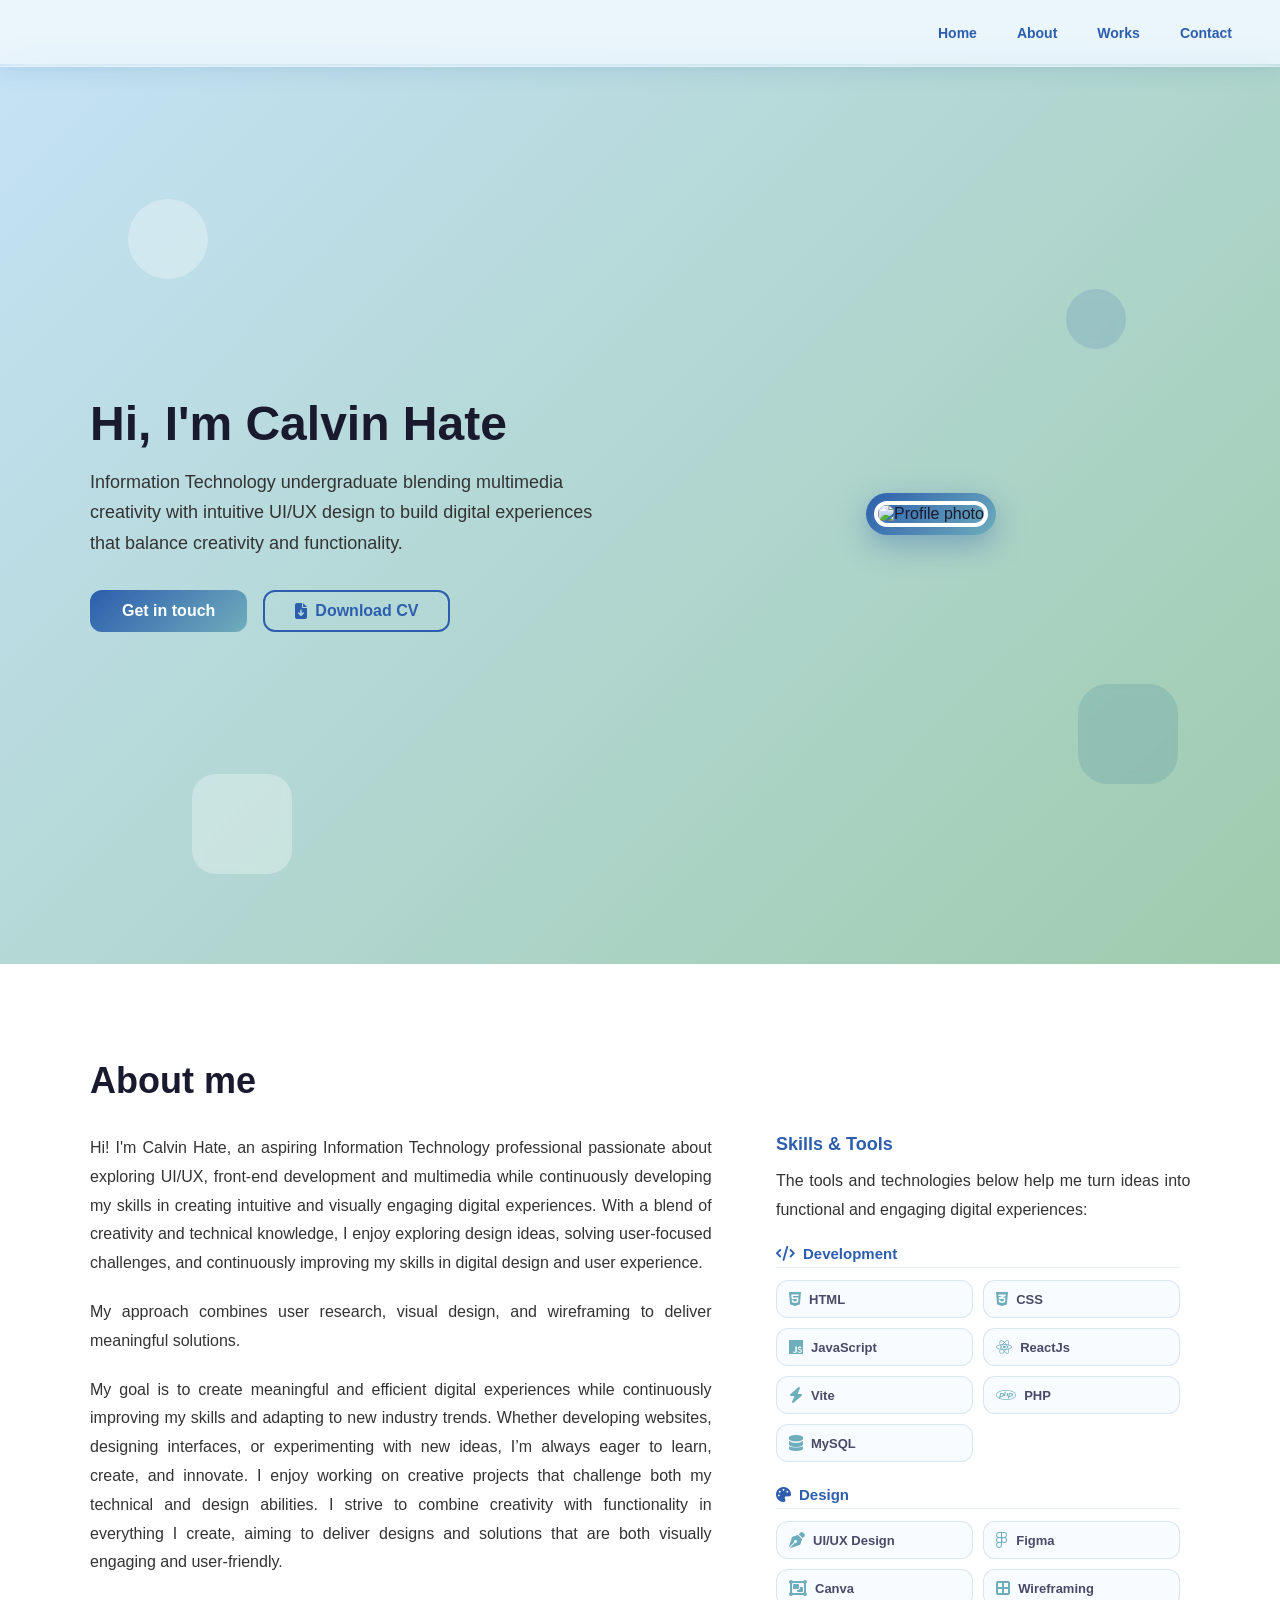
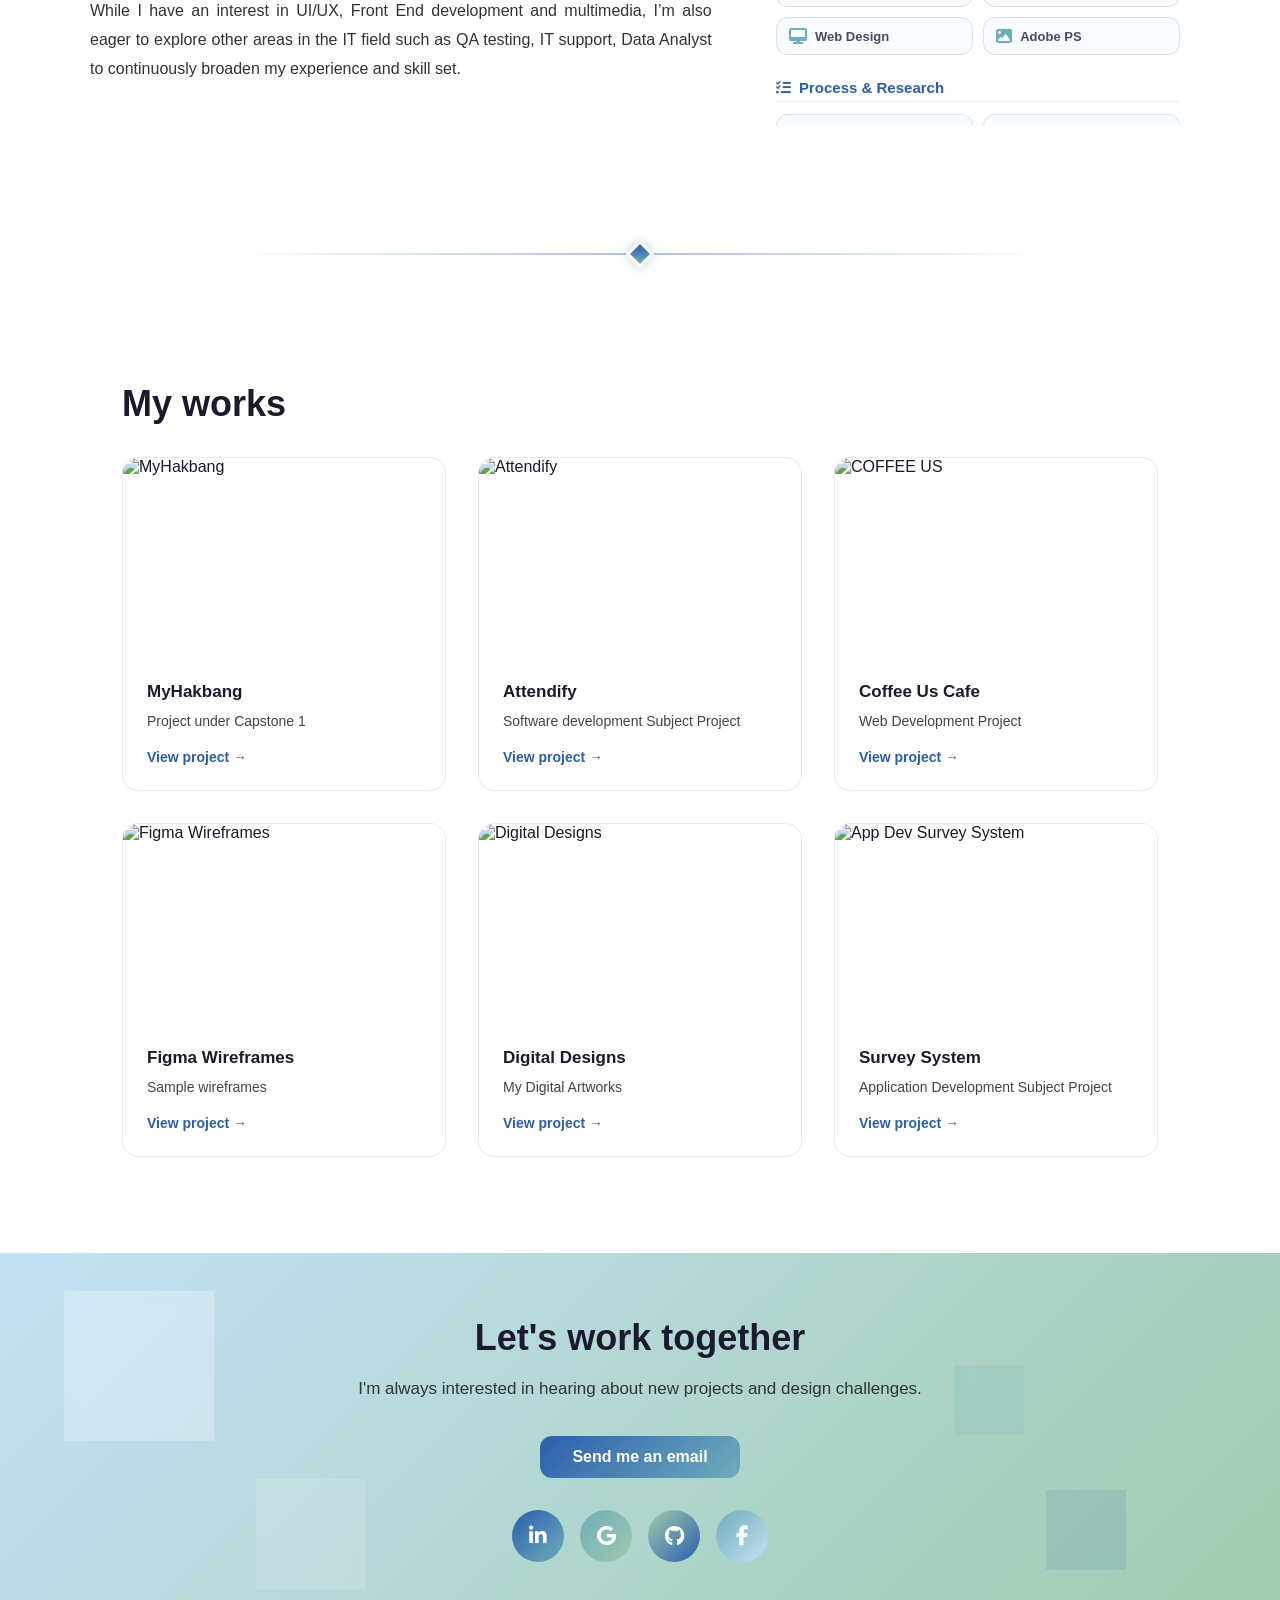
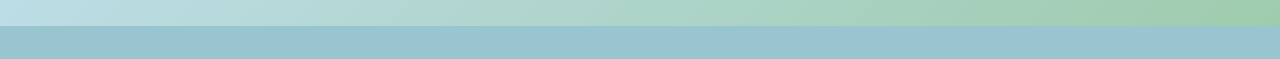
==== index.html @ 4600fca3 "added all files" ====
<!DOCTYPE html>
<html lang="en">
<head>
    <meta charset="UTF-8">
    <meta name="viewport" content="width=device-width, initial-scale=1.0">
    <title>My Portfolio</title>
    <link rel="icon" type="image/png" href="images/Logo.png">
    <link rel="stylesheet" href="https://cdnjs.cloudflare.com/ajax/libs/font-awesome/6.4.0/css/all.min.css">
    <link rel="stylesheet" href="styles.css">
</head>
<body>

    <!-- Navigation -->
    <nav>
        <img src="images/Logo.png" alt="Portfolio Logo" class="nav-brand" onclick="scrollToSection('hero')">
        <ul>
            <li><a onclick="scrollToSection('hero')">Home</a></li>
            <li><a onclick="scrollToSection('about')">About</a></li>
            <li><a onclick="scrollToSection('works')">Works</a></li>
            <li><a onclick="scrollToSection('contact')">Contact</a></li>
        </ul>
    </nav>

    <!-- Hero Section -->
    <section id="hero" class="hero">
        <!-- Decorative Shapes -->
        <div class="floating-shape shape-1"></div>
        <div class="floating-shape shape-2"></div>
        <div class="floating-shape shape-3"></div>
        <div class="floating-shape shape-4"></div>
        
        <div class="hero-content">
            <div class="hero-text">
                <h1>Hi, I'm Calvin Hate</h1>
                <p>
                Information Technology undergraduate blending multimedia creativity with intuitive UI/UX design 
                to build digital experiences that balance creativity and functionality.
                </p>    
                <div class="hero-buttons">
                    <button class="cta-button" onclick="scrollToSection('contact')">Get in touch</button>
                    <a href="CV/RESUME.pdf" download="RESUME FINAL.pdf" class="cta-button secondary-btn">
                        <i class="fas fa-file-download"></i> Download CV
                    </a>
                </div>
            </div>
            <div class="hero-image">
                <div class="creative-frame">
                    <img src="images/SELF.png" alt="Profile photo">
                </div>
            </div>
        </div>
    </section>

    <!-- About Section -->
    <section id="about">
        <div class="section-inner">
            <h2 class="scroll-animate slide-up">About me</h2>
            <div class="about-grid">
                <div class="about-text scroll-animate slide-left">
                    <p> Hi! I'm Calvin Hate, an aspiring Information Technology professional passionate about exploring UI/UX, front-end development 
                        and multimedia while continuously developing my skills in creating intuitive and visually engaging digital experiences. 
                        With a blend of creativity and technical knowledge, I enjoy exploring design ideas,
                        solving user-focused challenges, and continuously improving my skills in digital design and user experience.</p>
                    <p> My approach combines user research, visual design, and wireframing to deliver meaningful solutions.</p>
                    <p> My goal is to create meaningful and efficient digital experiences while 
                        continuously improving my skills and adapting to new industry trends. Whether developing websites, designing interfaces, 
                        or experimenting with new ideas, I’m always eager to learn, create, and innovate.
                        I enjoy working on creative projects that challenge both my technical and design abilities.
                        I strive to combine creativity with functionality in everything I create, aiming to deliver 
                        designs and solutions that are both visually engaging and user-friendly.</p>                  
                    <p> While I have an interest in UI/UX, Front End development and multimedia, I’m also eager to explore other areas in the IT field
                        such as QA testing, IT support, Data Analyst to continuously broaden my experience and skill set.</p>
                </div>
                <div class="about-skills">
                    <h3 class="scroll-animate slide-right">Skills &amp; Tools</h3>
                    <p class="scroll-animate slide-right" style="transition-delay: 0.1s">The tools and technologies below help me turn ideas into functional and engaging digital experiences:</p>
                    <div class="skills-container scroll-animate slide-right" style="transition-delay: 0.2s">
                        <div class="skill-category">
                            <h4><i class="fas fa-code"></i> Development</h4>
                            <div class="skills-grid">
                                <div class="skill-item"><i class="fab fa-html5"></i> <span>HTML</span></div>
                                <div class="skill-item"><i class="fab fa-css3-alt"></i> <span>CSS</span></div>
                                <div class="skill-item"><i class="fab fa-js"></i> <span>JavaScript</span></div>
                                <div class="skill-item"><i class="fab fa-react"></i> <span>ReactJs</span></div>
                                <div class="skill-item"><i class="fas fa-bolt"></i> <span>Vite</span></div>
                                <div class="skill-item"><i class="fab fa-php"></i> <span>PHP</span></div>
                                <div class="skill-item"><i class="fas fa-database"></i> <span>MySQL</span></div>
                            </div>
                        </div>

                        <div class="skill-category">
                            <h4><i class="fas fa-palette"></i> Design</h4>
                            <div class="skills-grid">
                                <div class="skill-item"><i class="fas fa-pen-nib"></i> <span>UI/UX Design</span></div>
                                <div class="skill-item"><i class="fab fa-figma"></i> <span>Figma</span></div>
                                <div class="skill-item"><i class="fas fa-object-group"></i> <span>Canva</span></div>
                                <div class="skill-item"><i class="fas fa-border-all"></i> <span>Wireframing</span></div>
                                <div class="skill-item"><i class="fas fa-desktop"></i> <span>Web Design</span></div>
                                <div class="skill-item"><i class="fas fa-image"></i> <span>Adobe PS</span></div>
                            </div>
                        </div>

                        <div class="skill-category">
                            <h4><i class="fas fa-tasks"></i> Process &amp; Research</h4>
                            <div class="skills-grid">
                                <div class="skill-item"><i class="fas fa-users"></i> <span>Agile (Scrum &amp; XP)</span></div>
                                <div class="skill-item"><i class="fas fa-search"></i> <span>User Research</span></div>
                                <div class="skill-item"><i class="fas fa-comments"></i> <span>Communication</span></div>
                                <div class="skill-item"><i class="fas fa-file-alt"></i> <span>Documentation</span></div>
                                <div class="skill-item"><i class="fab fa-github"></i> <span>GitHub</span></div>
                            </div>
                        </div>
                    </div>
                </div>
            </div>
        </div>
    </section>

    <!-- Section Separator -->
    <div class="section-separator"></div>

    <!-- Works Section -->
    <section id="works">
        <h2 class="scroll-animate slide-up">My works</h2>
        <div class="works-grid">
            <div class="scroll-animate slide-up" style="transition-delay: 0.1s; height: 100%;">
                <div class="work-card" style="height: 100%;">
                    <div class="work-image">
                        <img src="images/work1cover.png" alt="MyHakbang">
                    </div>
                    <div class="work-info">
                        <h3>MyHakbang</h3>
                        <p>Project under Capstone 1</p>
                        <a href="#" class="work-link" onclick="openModal('modal-myhakbang'); return false;">View project →</a>
                    </div>
                </div>
            </div>
            <div class="scroll-animate slide-up" style="transition-delay: 0.2s; height: 100%;">
                <div class="work-card" style="height: 100%;">
                    <div class="work-image">
                        <img src="images/a1.png" alt="Attendify">
                    </div>
                    <div class="work-info">
                        <h3>Attendify</h3>
                        <p>Software development Subject Project</p>
                        <a href="#" class="work-link" onclick="openModal('modal-attendify'); return false;">View project →</a>
                    </div>
                </div>
            </div>
            <div class="scroll-animate slide-up" style="transition-delay: 0.3s; height: 100%;">
                <div class="work-card" style="height: 100%;">
                    <div class="work-image">
                        <img src="images/cu2.1.jpg" alt="COFFEE US">
                    </div>
                    <div class="work-info">
                        <h3>Coffee Us Cafe</h3>
                        <p>Web Development Project</p>
                        <a href="#" class="work-link" onclick="openModal('modal-coffeeus'); return false;">View project →</a>
                    </div>
                </div>
            </div>
            <div class="scroll-animate slide-up" style="transition-delay: 0.4s; height: 100%;">
                <div class="work-card" style="height: 100%;">
                    <div class="work-image">
                        <img src="images/wf.png" alt="Figma Wireframes">
                    </div>
                    <div class="work-info">
                        <h3>Figma Wireframes</h3>
                        <p>Sample wireframes</p>
                        <a href="#" class="work-link" onclick="openModal('modal-figma'); return false;">View project →</a>
                    </div>
                </div>
            </div>
            <div class="scroll-animate slide-up" style="transition-delay: 0.5s; height: 100%;">
                <div class="work-card" style="height: 100%;">
                    <div class="work-image">
                        <img src="images/DA.png" alt="Digital Designs">
                    </div>
                    <div class="work-info">
                        <h3>Digital Designs</h3>
                        <p>My Digital Artworks</p>
                        <a href="#" class="work-link" onclick="openModal('modal-digital'); return false;">View project →</a>
                    </div>
                </div>
            </div>
            <div class="scroll-animate slide-up" style="transition-delay: 0.6s; height: 100%;">
                <div class="work-card" style="height: 100%;">
                    <div class="work-image">
                        <img src="images/ad1.png" alt="App Dev Survey System">
                    </div>
                    <div class="work-info">
                        <h3>Survey System</h3>
                        <p>Application Development Subject Project</p>
                        <a href="#" class="work-link" onclick="openModal('modal-appdev'); return false;">View project →</a>
                    </div>
                </div>
            </div>
        </div>
    </section>

    <!-- Contact Section -->
    <section id="contact">
        <!-- Decorative Shapes -->
        <div class="floating-shape shape-5"></div>
        <div class="floating-shape shape-6"></div>
        <div class="floating-shape shape-7"></div>
        <div class="floating-shape shape-8"></div>

        <div class="contact-content">
            <h2>Let's work together</h2>
            <p>I'm always interested in hearing about new projects and design challenges.</p>
            <button class="cta-button" onclick="window.open('https://mail.google.com/mail/?view=cm&fs=1&to=hatecalvin17@gmail.com', '_blank')">Send me an email</button>
            <div class="social-links">
                <a href="https://linkedin.com/in/hatecalvin21" class="social-icon linkedin" title="LinkedIn" target="_blank">
                    <i class="fab fa-linkedin-in"></i>
                </a>
                <a href="https://mail.google.com/mail/?view=cm&fs=1&to=hatecalvin17@gmail.com" class="social-icon gmail" title="Gmail" target="_blank">
                    <i class="fab fa-google"></i>
                </a>
                <a href="https://github.com/calvinhte" class="social-icon github" title="GitHub" target="_blank">
                    <i class="fab fa-github"></i>
                </a>
                <a href="https://facebook.com/calvin.gonzaleshate" class="social-icon facebook" title="Facebook" target="_blank">
                    <i class="fab fa-facebook-f"></i>
                </a>
            </div>
        </div>
    </section>

    <!-- Footer -->
    <footer>
        <p>&copy; 2026 Calvin Hate</p>
    </footer>

    <!-- Project Modal (MyHakbang) -->
    <div id="modal-myhakbang" class="modal">
        <div class="modal-content">
            <span class="close-modal" onclick="closeModal('modal-myhakbang')"><i class="fas fa-times"></i></span>
            <div class="modal-body">
                <h3 class="modal-title">MyHakbang - Capstone Project</h3>
                <p>MyHakbang is an AI-assisted, mobile-compliant web-based appointment and records management
                    system developed for Hakbang Center for Child Development. The system was designed to centralize 
                    appointment scheduling, patient records management, and administrative operations into a single digital platform, 
                    improving the efficiency and accessibility of clinic services.
                    The platform allows patients and parents to conveniently book appointments online through a 
                    web-based and mobile-friendly interface. It also integrates artificial intelligence 
                    features such as chatbot-assisted inquiries and Clinical Decision Support System (CDSS) 
                    support for therapists, helping streamline communication, assist with preliminary assessments, 
                 and support patient progress tracking.</p>
                <p><strong>My Role:</strong> I served as the Communications and Documentation Lead. This role involved 
                    coordinating communication between team members, stakeholders, and clients to ensure
                    smooth project execution. I was responsible for documenting project requirements, 
                    manuscript, development processes, meetings and testing outcomes. 
                    Beyond my primary role, I was involved in the technical implementation. I 
                    specifically coded and designed the AI Chatbot using the Dialogflow API with 
                    Tiered Response System (TRS). It is an AI-assisted chatbot mechanism that 
                    classifies and handles user inquiries across multiple response levels. 
                    It begins with automated responses for common queries and progressively escalates 
                    complex or concerns to admin personnel.</p>
                
                <h4 class="modal-subtitle">
                    <span>System Previews</span>
                    <a href="https://myhakbang.site" target="_blank" class="cta-button figma-btn">
                        <i class="fas fa-external-link-alt"></i> Visit myhakbang.site
                    </a>
                </h4>
                <div class="modal-gallery">
                    <img src="images/c1.png" alt="System Preview 1" onclick="openImageViewer(this.src)">
                    <img src="images/c2.png" alt="System Preview 2" onclick="openImageViewer(this.src)">
                    <img src="images/c3.png" alt="System Preview 3" onclick="openImageViewer(this.src)">
                    <img src="images/c4.png" alt="System Preview 4" onclick="openImageViewer(this.src)">
                </div>
            </div>
        </div>
    </div>

    <!-- Project Modal (Attendify) -->
    <div id="modal-attendify" class="modal">
        <div class="modal-content">
            <span class="close-modal" onclick="closeModal('modal-attendify')"><i class="fas fa-times"></i></span>
            <div class="modal-body">
                <h3 class="modal-title">Attendify</h3>
                <p>Attendify is a software development project designed to digitalize faculty attendance tracking across the campus. The system allows designated checkers or personnel to monitor and verify professors’ attendance through a more efficient and organized digital process.</p>
                <p>Instead of using traditional paper-based attendance signing, Attendify utilizes image-based verification by capturing classroom photos with the professor present during scheduled class hours. This helps confirm whether professors are present or absent while reducing manual paperwork and improving the accuracy of attendance monitoring.</p>
                <p><strong>My Role:</strong> We the KDC group, four member group created this project. I was responsible in assisting the Backend functionality of this project and helped fix the user interface as well.</p>
                
                <h4 class="modal-subtitle">System Previews</h4>
                <div class="modal-gallery">
                    <img src="images/a1.png" alt="Attendify Preview 1" onclick="openImageViewer(this.src)">
                    <img src="images/a2.png" alt="Attendify Preview 2" onclick="openImageViewer(this.src)">
                    <img src="images/a3.png" alt="Attendify Preview 3" onclick="openImageViewer(this.src)">
                    <img src="images/a4.png" alt="Attendify Preview 4" onclick="openImageViewer(this.src)">
                    <img src="images/a5.png" alt="Attendify Preview 5" onclick="openImageViewer(this.src)">
                    <img src="images/a6.jpg" alt="Attendify Preview 6" onclick="openImageViewer(this.src)">
                </div>
            </div>
        </div>
    </div>

    <!-- Project Modal (COFFEE US) -->
    <div id="modal-coffeeus" class="modal">
        <div class="modal-content">
            <span class="close-modal" onclick="closeModal('modal-coffeeus')"><i class="fas fa-times"></i></span>
            <div class="modal-body">
                <h3 class="modal-title">Coffee US Cafe – Business Information Website</h3>
                <p>Coffee US Cafe is a small outdoor coffee shop business owned and managed by a couple. The café offers a wide variety of beverages and creates a cozy and welcoming environment for customers. In addition to their regular operations, they also participate in small pop-up events and local gatherings.</p>
                <p>This was a two-person project focused on creating an informational website that showcases the café’s products, brand identity, and contact information. My contributions included designing the website interface, developing the front-end components, and assisting with the project documentation. The website was created to help strengthen the café’s online presence and make information more accessible to customers.</p>
                
                <h4 class="modal-subtitle">System Previews</h4>
                <div class="modal-gallery">
                    <img src="images/cu1.jpg" alt="Coffee US Preview 1" onclick="openImageViewer(this.src)">
                    <img src="images/cu2.jpg" alt="Coffee US Preview 2" onclick="openImageViewer(this.src)">
                    <img src="images/cu3.jpg" alt="Coffee US Preview 3" onclick="openImageViewer(this.src)">
                    <img src="images/cu4.jpg" alt="Coffee US Preview 4" onclick="openImageViewer(this.src)">
                    <img src="images/cu5.jpg" alt="Coffee US Preview 5" onclick="openImageViewer(this.src)">
                </div>
            </div>
        </div>
    </div>

    <!-- Project Modal (Figma Wireframes) -->
    <div id="modal-figma" class="modal">
        <div class="modal-content">
            <span class="close-modal" onclick="closeModal('modal-figma')"><i class="fas fa-times"></i></span>
            <div class="modal-body">
                <h3 class="modal-title">Figma Wireframes and UI/UX Designs</h3>
                <p>This section showcases my wireframes and UI/UX design projects created using Figma. These designs demonstrate my approach to layout planning, interface organization, user experience considerations, and responsive design concepts. The wireframes were developed for various academic and personal projects as part of the design and planning phase before implementation and development.</p>
                
                <h4 class="modal-subtitle">
                    <span>Interactive Prototype: HCI Project</span>
                    <a href="https://www.figma.com/design/pA84nDOfmjRg08nLAeP6SZ/HATE_Calvin_HCI-PROJECT--Copy-?node-id=0-1&t=9PvklK9zb9wYlIYg-1" target="_blank" class="cta-button figma-btn">
                        <i class="fab fa-figma"></i> Open in Figma
                    </a>
                </h4>
                <div class="figma-embed-container">
                    <iframe style="border: none;" width="100%" height="600" src="https://www.figma.com/embed?embed_host=share&url=https%3A%2F%2Fwww.figma.com%2Fdesign%2FpA84nDOfmjRg08nLAeP6SZ%2FHATE_Calvin_HCI-PROJECT--Copy-%3Fnode-id%3D0-1%26t%3D9PvklK9zb9wYlIYg-1" allowfullscreen></iframe>
                </div>

                <h4 class="modal-subtitle">
                    <span>Interactive Prototype: Coffee US</span>
                    <a href="https://www.figma.com/design/1lL3CcJxd4aCE1kVUGKzaJ/COFFEE-US-WEBSITE?node-id=0-1&t=ewlAgQcCsL5rFtu1-1" target="_blank" class="cta-button figma-btn">
                        <i class="fab fa-figma"></i> Open in Figma
                    </a>
                </h4>
                <div class="figma-embed-container">
                    <iframe style="border: none;" width="100%" height="600" src="https://www.figma.com/embed?embed_host=share&url=https%3A%2F%2Fwww.figma.com%2Fdesign%2F1lL3CcJxd4aCE1kVUGKzaJ%2FCOFFEE-US-WEBSITE%3Fnode-id%3D0-1%26t%3DewlAgQcCsL5rFtu1-1" allowfullscreen></iframe>
                </div>

                <h4 class="modal-subtitle">
                    <span>Interactive Prototype: SPACIO</span>
                    <a href="https://www.figma.com/design/8HDhM6c5SQCCtr8MX5RVbz/SPACIO?node-id=0-1&t=wZtVJPuxoxvh7ikg-1" target="_blank" class="cta-button figma-btn">
                        <i class="fab fa-figma"></i> Open in Figma
                    </a>
                </h4>
                <div class="figma-embed-container">
                    <iframe style="border: none;" width="100%" height="600" src="https://www.figma.com/embed?embed_host=share&url=https%3A%2F%2Fwww.figma.com%2Fdesign%2F8HDhM6c5SQCCtr8MX5RVbz%2FSPACIO%3Fnode-id%3D0-1%26t%3DwZtVJPuxoxvh7ikg-1" allowfullscreen></iframe>
                </div>
            </div>
        </div>
    </div>

    <!-- Project Modal (Digital Designs) -->
    <div id="modal-digital" class="modal">
        <div class="modal-content">
            <span class="close-modal" onclick="closeModal('modal-digital')"><i class="fas fa-times"></i></span>
            <div class="modal-body">
                <h3 class="modal-title">Digital Artworks</h3>
                <p>This section showcases a collection of digital artworks and creative outputs 
                    developed through multimedia-related subjects and personal creative exploration. 
                    These works reflect my growing skills in visual design, digital editing, composition, 
                    and creative experimentation using various design tools and techniques. The artworks 
                    presented were created primarily for academic and educational purposes, serving as 
                    practice projects to enhance my creativity, technical abilities, and understanding 
                    of digital media design.</p>
                <h4 class="modal-subtitle">Artwork Previews</h4>
                <div class="modal-gallery">
                    <img src="images/da1.png" alt="Artwork Preview 1" onclick="openImageViewer(this.src)">
                    <img src="images/da2.png" alt="Artwork Preview 2" onclick="openImageViewer(this.src)">
                    <img src="images/da3.png" alt="Artwork Preview 3" onclick="openImageViewer(this.src)">
                    <img src="images/da4.jpg" alt="Artwork Preview 4" onclick="openImageViewer(this.src)">
                    <img src="images/da5.jpg" alt="Artwork Preview 5" onclick="openImageViewer(this.src)">
                    <img src="images/da6.jpg" alt="Artwork Preview 6" onclick="openImageViewer(this.src)">
                    <img src="images/da7.jpg" alt="Artwork Preview 7" onclick="openImageViewer(this.src)">
                    <img src="images/da8.jpg" alt="Artwork Preview 8" onclick="openImageViewer(this.src)">
                    <img src="images/da9.jpg" alt="Artwork Preview 9" onclick="openImageViewer(this.src)">
                    <img src="images/da10.jpg" alt="Artwork Preview 10" onclick="openImageViewer(this.src)">
                </div>
            </div>
        </div>
    </div>

    <!-- Project Modal (App Dev) -->
    <div id="modal-appdev" class="modal">
        <div class="modal-content">
            <span class="close-modal" onclick="closeModal('modal-appdev')"><i class="fas fa-times"></i></span>
            <div class="modal-body">
                <h3 class="modal-title">App Dev - Survey Web System</h3>
                <p>This is a survey web system that was created in our App Development subject.</p>
                <p><strong>Overview:</strong> The system provides an intuitive platform designed for creating surveys, gathering user feedback, and managing respondent data efficiently.</p>
                
                <h4 class="modal-subtitle">System Previews</h4>
                <div class="modal-gallery">
                    <img src="images/ad1.png" alt="App Dev Preview 1" onclick="openImageViewer(this.src)">
                    <img src="images/ad2.png" alt="App Dev Preview 2" onclick="openImageViewer(this.src)">
                    <img src="images/ad3.png" alt="App Dev Preview 3" onclick="openImageViewer(this.src)">
                    <img src="images/ad4.png" alt="App Dev Preview 4" onclick="openImageViewer(this.src)">
                    <img src="images/ad5.png" alt="App Dev Preview 5" onclick="openImageViewer(this.src)">
                    <img src="images/ad6.png" alt="App Dev Preview 6" onclick="openImageViewer(this.src)">
                </div>
            </div>
        </div>
    </div>

    <!-- Fullscreen Image Viewer -->
    <div id="image-viewer" class="image-viewer">
        <span class="close-viewer"><i class="fas fa-times"></i></span>
        <span class="viewer-nav prev-btn" onclick="navigateViewer(-1, event)"><i class="fas fa-chevron-left"></i></span>
        <span class="viewer-nav next-btn" onclick="navigateViewer(1, event)"><i class="fas fa-chevron-right"></i></span>
        <img id="viewer-img" src="" alt="Fullscreen Preview">
    </div>

    <!-- Main Scripts -->
    <script src="script.js"></script>

</body>
</html>
---- styles.css ----
* {
    margin: 0;
    padding: 0;
    box-sizing: border-box;
}

html {
    scroll-behavior: smooth;
}

body {
    font-family: 'Segoe UI', Tahoma, Geneva, Verdana, sans-serif;
    color: #1a1a2e;
    background: #ffffff;
    overflow-x: hidden;
}

/* ── Navbar ── */
nav {
    position: fixed;
    top: 0;
    width: 100%;
    background: rgba(196, 226, 245, 0.35);
    backdrop-filter: blur(12px);
    padding: 1rem 2rem;
    display: flex;
    justify-content: space-between;
    align-items: center;
    z-index: 1000;
    border-bottom: 1px solid rgba(255, 255, 255, 0.4);
    box-shadow: 0 4px 20px rgba(44, 94, 173, 0.12);
}

.nav-brand {
    height: 90px;
    margin: -28px 0;
    width: auto;
    transform: scale(1.8);
    transition: transform 0.4s cubic-bezier(0.175, 0.885, 0.32, 1.275);
    cursor: pointer;
}

.nav-brand:hover {
    transform: scale(1.9) rotate(-3deg);
}

nav ul {
    list-style: none;
    display: flex;
    gap: 0.5rem;
}

nav a {
    text-decoration: none;
    color: #2C5EAD;
    font-size: 14px;
    font-weight: 600;
    padding: 8px 16px;
    border-radius: 20px;
    transition: all 0.3s cubic-bezier(0.25, 0.8, 0.25, 1);
    cursor: pointer;
}

nav a:hover {
    color: #ffffff;
    background: linear-gradient(135deg, #2C5EAD 0%, #6EADBC 100%);
    transform: translateY(-2px);
    box-shadow: 0 4px 12px rgba(44, 94, 173, 0.2);
}

/* ── Hero ── */
.hero {
    margin-top: 64px;
    min-height: 100vh;
    display: flex;
    align-items: center;
    justify-content: center;
    background: linear-gradient(135deg, #C4E2F5 0%, #9FCBAD 100%);
    padding: 2rem;
    position: relative;
    overflow: hidden;
}

.hero-content {
    display: flex;
    align-items: center;
    gap: 4rem;
    max-width: 1100px;
    width: 100%;
    position: relative;
    z-index: 1;
}

/* ── Floating Shapes ── */
.floating-shape {
    position: absolute;
    background: rgba(255, 255, 255, 0.3);
    backdrop-filter: blur(4px);
    z-index: 0;
}

.shape-1 {
    width: 80px;
    height: 80px;
    border-radius: 50%;
    top: 15%;
    left: 10%;
    animation: float 6s ease-in-out infinite;
}

.shape-2 {
    width: 100px;
    height: 100px;
    border-radius: 24px;
    bottom: 10%;
    left: 15%;
    animation: float-rotate 8s ease-in-out infinite;
}

.shape-3 {
    width: 60px;
    height: 60px;
    border-radius: 50%;
    top: 25%;
    right: 12%;
    background: rgba(44, 94, 173, 0.15);
    animation: float 7s ease-in-out infinite;
    animation-delay: 1s;
}

.shape-4 {
    width: 100px;
    height: 100px;
    border-radius: 30px;
    bottom: 20%;
    right: 8%;
    background: rgba(60, 137, 155, 0.2);
    animation: float-rotate-alt 9s ease-in-out infinite;
}

.shape-5 {
    width: 150px;
    height: 150px;
    border-radius: 50%;
    top: 10%;
    left: 5%;
    background: rgba(255, 255, 255, 0.25);
    animation: float 7s ease-in-out infinite;
}

.shape-6 {
    width: 80px;
    height: 80px;
    border-radius: 20px;
    bottom: 15%;
    right: 12%;
    background: rgba(44, 94, 173, 0.1);
    animation: float-rotate 9s ease-in-out infinite;
}

.shape-7 {
    width: 70px;
    height: 70px;
    border-radius: 50%;
    top: 30%;
    right: 20%;
    background: rgba(110, 173, 188, 0.15);
    animation: float-rotate-alt 6s ease-in-out infinite;
}

.shape-8 {
    width: 110px;
    height: 110px;
    border-radius: 30px;
    bottom: 10%;
    left: 20%;
    background: rgba(255, 255, 255, 0.15);
    animation: float-rotate-alt 8s ease-in-out infinite;
}

.hero-text {
    flex: 1;
    opacity: 0;
    animation: fade-in-up 1s ease-out forwards;
}

.hero-text h1 {
    font-size: 48px;
    font-weight: 700;
    margin-bottom: 1rem;
    color: #1a1a2e;
}

.hero-text p {
    font-size: 18px;
    color: #333;
    margin-bottom: 2rem;
    line-height: 1.7;
}

.hero-buttons {
    display: flex;
    gap: 1rem;
    flex-wrap: wrap;
}

.cta-button {
    display: inline-block;
    padding: 12px 32px;
    background: linear-gradient(135deg, #2C5EAD 0%, #6EADBC 100%);
    color: #fff;
    text-decoration: none;
    border-radius: 12px;
    font-weight: 600;
    border: none;
    cursor: pointer;
    font-size: 16px;
    transition: transform 0.3s ease, box-shadow 0.3s ease;
}

.cta-button:hover {
    transform: translateY(-2px);
    box-shadow: 0 10px 24px rgba(44, 94, 173, 0.35);
}

.cta-button.secondary-btn {
    background: transparent;
    color: #2C5EAD;
    border: 2px solid #2C5EAD;
    padding: 10px 30px; /* Adjusted to compensate for the 2px border */
    display: inline-flex;
    align-items: center;
    gap: 8px;
}

.cta-button.secondary-btn:hover {
    background: rgba(44, 94, 173, 0.08);
    box-shadow: 0 10px 24px rgba(44, 94, 173, 0.15);
}

.hero-image {
    flex: 1;
    display: flex;
    justify-content: center;
}

.hero-image img {
    width: 100%;
    max-width: 380px;
    border-radius: 16px;
    object-fit: cover;
}

.creative-frame {
    position: relative;
    display: inline-block;
    padding: 8px;
    border-radius: 24px;
    background: linear-gradient(135deg, #2C5EAD, #6EADBC, #9FCBAD);
    background-size: 200% 200%;
    animation: gradient-glow 4s ease infinite;
    box-shadow: 0 10px 30px rgba(44, 94, 173, 0.4);
    transition: transform 0.3s ease;
}

.creative-frame:hover {
    transform: translateY(-5px);
}

.creative-frame img {
    display: block;
    border-radius: 18px;
    border: 4px solid #ffffff;
    width: 100%;
    max-width: 350px;
    height: auto;
}

@keyframes gradient-glow {
    0% { background-position: 0% 50%; }
    50% { background-position: 100% 50%; }
    100% { background-position: 0% 50%; }
}

@keyframes float {
    0%, 100% { transform: translateY(0); }
    50% { transform: translateY(-20px); }
}

@keyframes float-rotate {
    0%, 100% { transform: translateY(0) rotate(45deg); }
    50% { transform: translateY(-25px) rotate(55deg); }
}

@keyframes float-rotate-alt {
    0%, 100% { transform: translateY(0) rotate(15deg); }
    50% { transform: translateY(-20px) rotate(5deg); }
}

@keyframes fade-in-up {
    0% {
        opacity: 0;
        transform: translateY(30px);
    }
    100% {
        opacity: 1;
        transform: translateY(0);
    }
}

/* ── Scroll Animations ── */
.scroll-animate {
    opacity: 0;
    transition: opacity 0.8s ease-out, transform 0.8s ease-out;
    will-change: opacity, transform;
}

.scroll-animate.slide-up {
    transform: translateY(40px);
}

.scroll-animate.slide-left {
    transform: translateX(-50px);
}

.scroll-animate.slide-right {
    transform: translateX(50px);
}

.scroll-animate.visible {
    opacity: 1;
    transform: translate(0);
}

/* ── About ── */
#about {
    background: #ffffff;
    padding: 6rem 2rem;
}

#about .section-inner {
    max-width: 1100px;
    margin: 0 auto;
}

#about h2 {
    font-size: 36px;
    font-weight: 700;
    margin-bottom: 2rem;
    color: #1a1a2e;
}

.about-grid {
    display: grid;
    grid-template-columns: 1.5fr 1fr;
    gap: 4rem;
    align-items: start;
}

.about-grid p {
    font-size: 16px;
    line-height: 1.8;
    color: #333;
    margin-bottom: 1.25rem;
    text-align: justify;
}

.about-grid h3 {
    font-size: 18px;
    font-weight: 600;
    margin-bottom: 0.75rem;
    color: #2C5EAD;
}

.about-skills {
    position: sticky;
    top: 120px;
}

.skills-container {
    margin-top: 1rem;
    max-height: 480px;
    overflow-y: auto;
    padding-right: 10px;
}

/* Custom Scrollbar for skills container */
.skills-container::-webkit-scrollbar {
    width: 6px;
}
.skills-container::-webkit-scrollbar-track {
    background: rgba(0, 0, 0, 0.05);
    border-radius: 10px;
}
.skills-container::-webkit-scrollbar-thumb {
    background: rgba(44, 94, 173, 0.3);
    border-radius: 10px;
}
.skills-container::-webkit-scrollbar-thumb:hover {
    background: rgba(44, 94, 173, 0.6);
}

.skill-category {
    margin-bottom: 1.5rem;
}

.skill-category h4 {
    font-size: 15px;
    font-weight: 600;
    color: #2C5EAD;
    margin-bottom: 0.75rem;
    display: flex;
    align-items: center;
    gap: 8px;
    border-bottom: 1px solid rgba(44, 94, 173, 0.1);
    padding-bottom: 5px;
}

.skills-grid {
    display: grid;
    grid-template-columns: repeat(auto-fill, minmax(130px, 1fr));
    gap: 10px;
}

.skill-item {
    display: flex;
    align-items: center;
    gap: 8px;
    background: #f8fbff;
    border: 1px solid rgba(44, 94, 173, 0.15);
    color: #4a4a68;
    padding: 10px 12px;
    border-radius: 12px;
    font-size: 13px;
    font-weight: 600;
    transition: all 0.3s ease;
    cursor: default;
}

.skill-item i {
    color: #6EADBC;
    font-size: 16px;
}

.skill-item:hover {
    transform: translateY(-3px);
    background: linear-gradient(135deg, #2C5EAD 0%, #6EADBC 100%);
    color: #ffffff;
    border-color: transparent;
    box-shadow: 0 4px 12px rgba(44, 94, 173, 0.2);
}

.skill-item:hover i {
    color: #ffffff;
}

/* ── Section Separator ── */
.section-separator {
    position: relative;
    width: 100%;
    max-width: 800px;
    height: 2px;
    background: linear-gradient(90deg, transparent, rgba(44, 94, 173, 0.4), transparent);
    margin: 2rem auto;
    display: flex;
    justify-content: center;
    align-items: center;
    border-radius: 2px;
}

.section-separator::before {
    content: '';
    position: absolute;
    width: 14px;
    height: 14px;
    background: linear-gradient(135deg, #2C5EAD, #6EADBC);
    transform: rotate(45deg);
    border: 3px solid #ffffff;
    box-shadow: 0 0 10px rgba(110, 173, 188, 0.5);
    animation: diamond-pulse 3s infinite;
}

@keyframes diamond-pulse {
    0% { box-shadow: 0 0 0 0 rgba(110, 173, 188, 0.4); transform: rotate(45deg) scale(1); }
    50% { box-shadow: 0 0 0 10px rgba(110, 173, 188, 0); transform: rotate(45deg) scale(1.2); }
    100% { box-shadow: 0 0 0 0 rgba(110, 173, 188, 0); transform: rotate(45deg) scale(1); }
}

/* ── Works ── */
#works {
    padding: 6rem 2rem;
    max-width: 1100px;
    margin: 0 auto;
}

#works h2 {
    font-size: 36px;
    font-weight: 700;
    margin-bottom: 2rem;
    color: #1a1a2e;
}

.works-grid {
    display: grid;
    grid-template-columns: repeat(auto-fit, minmax(280px, 1fr));
    gap: 2rem;
}

.work-card {
    background: #fff;
    border: 0.5px solid rgba(0,0,0,0.08);
    border-radius: 16px;
    overflow: hidden;
    transition: transform 0.3s ease, box-shadow 0.3s ease;
}

.work-card:hover {
    transform: translateY(-8px);
    box-shadow: 0 16px 32px rgba(44, 94, 173, 0.15);
}

.work-image {
    width: 100%;
    height: 200px;
    overflow: hidden;
}

.work-image img {
    width: 100%;
    height: 100%;
    object-fit: cover;
}

.work-info {
    padding: 1.5rem;
}

.work-info h3 {
    font-size: 17px;
    font-weight: 600;
    margin-bottom: 0.5rem;
    color: #1a1a2e;
}

.work-info p {
    font-size: 14px;
    color: #444;
    margin-bottom: 1rem;
    line-height: 1.6;
}

.work-link {
    color: #2C5EAD;
    text-decoration: none;
    font-weight: 600;
    font-size: 14px;
}

.work-link:hover {
    text-decoration: underline;
}

/* ── Contact ── */
#contact {
    background: linear-gradient(135deg, #C4E2F5 0%, #9FCBAD 100%);
    padding: 4rem 2rem;
    text-align: center;
    position: relative;
    overflow: hidden;
}

.contact-content {
    max-width: 600px;
    margin: 0 auto;
    position: relative;
    z-index: 1;
}

.contact-content h2 {
    font-size: 36px;
    font-weight: 700;
    margin-bottom: 1rem;
    color: #1a1a2e;
}

.contact-content p {
    font-size: 17px;
    color: #333;
    margin-bottom: 2rem;
    line-height: 1.7;
}

/* ── Social Icons ── */
.social-links {
    display: flex;
    gap: 1rem;
    justify-content: center;
    margin-top: 2rem;
}

.social-icon {
    width: 52px;
    height: 52px;
    border-radius: 50%;
    display: flex;
    align-items: center;
    justify-content: center;
    font-size: 20px;
    text-decoration: none;
    transition: transform 0.3s ease, box-shadow 0.3s ease;
    color: #fff;
}

.social-icon:hover {
    transform: scale(1.12) translateY(-3px);
    box-shadow: 0 10px 24px rgba(44, 94, 173, 0.35);
}

/* Individual social colors — remixed with the new palette */
.social-icon.linkedin {
    background: linear-gradient(135deg, #2C5EAD 0%, #6EADBC 100%);
}

.social-icon.gmail {
    background: linear-gradient(135deg, #6EADBC 0%, #9FCBAD 100%);
}

.social-icon.github {
    background: linear-gradient(135deg, #9FCBAD 0%, #2C5EAD 100%);
}

.social-icon.facebook {
    background: linear-gradient(135deg, #6EADBC 0%, #C4E2F5 100%);
}

/* ── Footer ── */
footer {
    text-align: center;
    padding: 0.5rem 1rem;
    background: rgba(110, 173, 188, 0.7);
    backdrop-filter: blur(10px);
    -webkit-backdrop-filter: blur(10px);
    border-top: 1px solid rgba(255, 255, 255, 0.1);
    color: #2C5EAD;
    font-size: 14px;
    font-weight: 500;
}

/* ── Modals & Image Viewer ── */
.modal {
    display: none;
    position: fixed;
    top: 0;
    left: 0;
    width: 100%;
    height: 100%;
    background: rgba(0, 0, 0, 0.6);
    backdrop-filter: blur(8px);
    z-index: 2000;
    justify-content: center;
    align-items: center;
    opacity: 0;
    transition: opacity 0.3s ease;
}

.modal.active {
    opacity: 1;
}

.modal-content {
    background: #fff;
    padding: 2.5rem;
    border-radius: 16px;
    max-width: 800px;
    width: 90%;
    max-height: 85vh;
    overflow-y: auto;
    position: relative;
    transform: translateY(20px) scale(0.95);
    transition: transform 0.3s cubic-bezier(0.25, 0.8, 0.25, 1);
    box-shadow: 0 20px 40px rgba(0,0,0,0.2);
}

.modal.active .modal-content {
    transform: translateY(0) scale(1);
}

.close-modal {
    position: absolute;
    top: 1.5rem;
    right: 1.5rem;
    font-size: 24px;
    color: #777;
    cursor: pointer;
    transition: color 0.3s ease, transform 0.3s ease;
    background: #f1f5f9;
    width: 40px;
    height: 40px;
    border-radius: 50%;
    display: flex;
    justify-content: center;
    align-items: center;
}

.close-modal:hover {
    color: #e11d48;
    background: #ffe4e6;
    transform: rotate(90deg);
}

.modal-title {
    font-size: 28px;
    color: #1a1a2e;
    margin-bottom: 1.5rem;
    padding-right: 2rem;
}

.modal-body p {
    font-size: 16px;
    color: #444;
    line-height: 1.7;
    margin-bottom: 1.25rem;
    text-align: justify;
}

.modal-subtitle {
    font-size: 18px;
    color: #2C5EAD;
    margin: 2rem 0 1rem;
    border-bottom: 1px solid rgba(44, 94, 173, 0.1);
    padding-bottom: 0.5rem;
    display: flex;
    justify-content: space-between;
    align-items: center;
    flex-wrap: wrap;
    gap: 10px;
}

.modal-gallery {
    display: grid;
    grid-template-columns: repeat(auto-fit, minmax(250px, 1fr));
    gap: 15px;
}

.modal-gallery img {
    width: 100%;
    height: 200px;
    object-fit: contain;
    background: #f8fbff;
    padding: 8px;
    border-radius: 12px;
    cursor: zoom-in;
    transition: transform 0.3s ease, box-shadow 0.3s ease;
    border: 1px solid rgba(0,0,0,0.05);
}

.modal-gallery img:hover {
    transform: translateY(-5px);
    box-shadow: 0 10px 20px rgba(0,0,0,0.15);
}

/* ── Figma Embed & Button ── */
.figma-embed-container {
    margin: 1.5rem 0;
    border-radius: 12px;
    overflow: hidden;
    box-shadow: 0 4px 12px rgba(0,0,0,0.08);
    background: #f8fbff;
    border: 1px solid rgba(0,0,0,0.05);
}

.figma-btn {
    padding: 8px 16px;
    font-size: 14px;
    display: inline-flex;
    align-items: center;
    gap: 8px;
}

/* Custom scrollbar for modal */
.modal-content::-webkit-scrollbar {
    width: 8px;
}
.modal-content::-webkit-scrollbar-track {
    background: rgba(0,0,0,0.02);
    border-radius: 10px;
}
.modal-content::-webkit-scrollbar-thumb {
    background: rgba(44, 94, 173, 0.2);
    border-radius: 10px;
}
.modal-content::-webkit-scrollbar-thumb:hover {
    background: rgba(44, 94, 173, 0.5);
}

/* Image Viewer */
.image-viewer {
    display: none;
    position: fixed;
    top: 0;
    left: 0;
    width: 100%;
    height: 100%;
    background: rgba(0,0,0,0.95);
    z-index: 3000;
    justify-content: center;
    align-items: center;
    cursor: pointer;
    opacity: 0;
    transition: opacity 0.3s ease;
}

.image-viewer.active {
    opacity: 1;
}

.image-viewer img {
    max-width: 90%;
    max-height: 90vh;
    border-radius: 8px;
    box-shadow: 0 10px 40px rgba(0,0,0,0.5);
    object-fit: contain;
    cursor: zoom-in;
    transition: transform 0.3s ease;
}

.image-viewer img.zoomed {
    transform: scale(2.5);
    cursor: zoom-out;
}

.close-viewer {
    position: absolute;
    top: 2rem;
    right: 2rem;
    font-size: 30px;
    color: #fff;
    cursor: pointer;
    opacity: 0.7;
    transition: opacity 0.3s ease;
}

.viewer-nav {
    position: absolute;
    top: 50%;
    transform: translateY(-50%);
    font-size: 24px;
    color: #fff;
    cursor: pointer;
    opacity: 0.6;
    transition: opacity 0.3s ease, transform 0.3s ease, background 0.3s ease;
    background: rgba(0, 0, 0, 0.5);
    width: 50px;
    height: 50px;
    display: flex;
    justify-content: center;
    align-items: center;
    border-radius: 50%;
    z-index: 3010;
}

.viewer-nav:hover {
    opacity: 1;
    background: rgba(44, 94, 173, 0.8);
}

.viewer-nav.prev-btn {
    left: 2rem;
}

.viewer-nav.next-btn {
    right: 2rem;
}

.image-viewer:hover .close-viewer {
    opacity: 1;
}

/* ── Responsive ── */
@media (max-width: 768px) {
    nav ul {
        gap: 0.25rem;
    }

    nav a {
        font-size: 12px;
        padding: 6px 10px;
    }

    .hero-content {
        flex-direction: column-reverse;
        gap: 2rem;
        text-align: center;
    }

    .hero-buttons {
        justify-content: center;
    }

    .hero-text h1 {
        font-size: 32px;
    }

    .about-grid {
        grid-template-columns: 1fr;
    }

    #about,
    #works,
    #contact {
        padding: 4rem 1.5rem;
    }

    .modal-content {
        padding: 1.5rem;
    }

    .modal-title {
        font-size: 24px;
    }

    .viewer-nav {
        width: 40px;
        height: 40px;
        font-size: 18px;
    }
    .viewer-nav.prev-btn { left: 1rem; }
    .viewer-nav.next-btn { right: 1rem; }
}
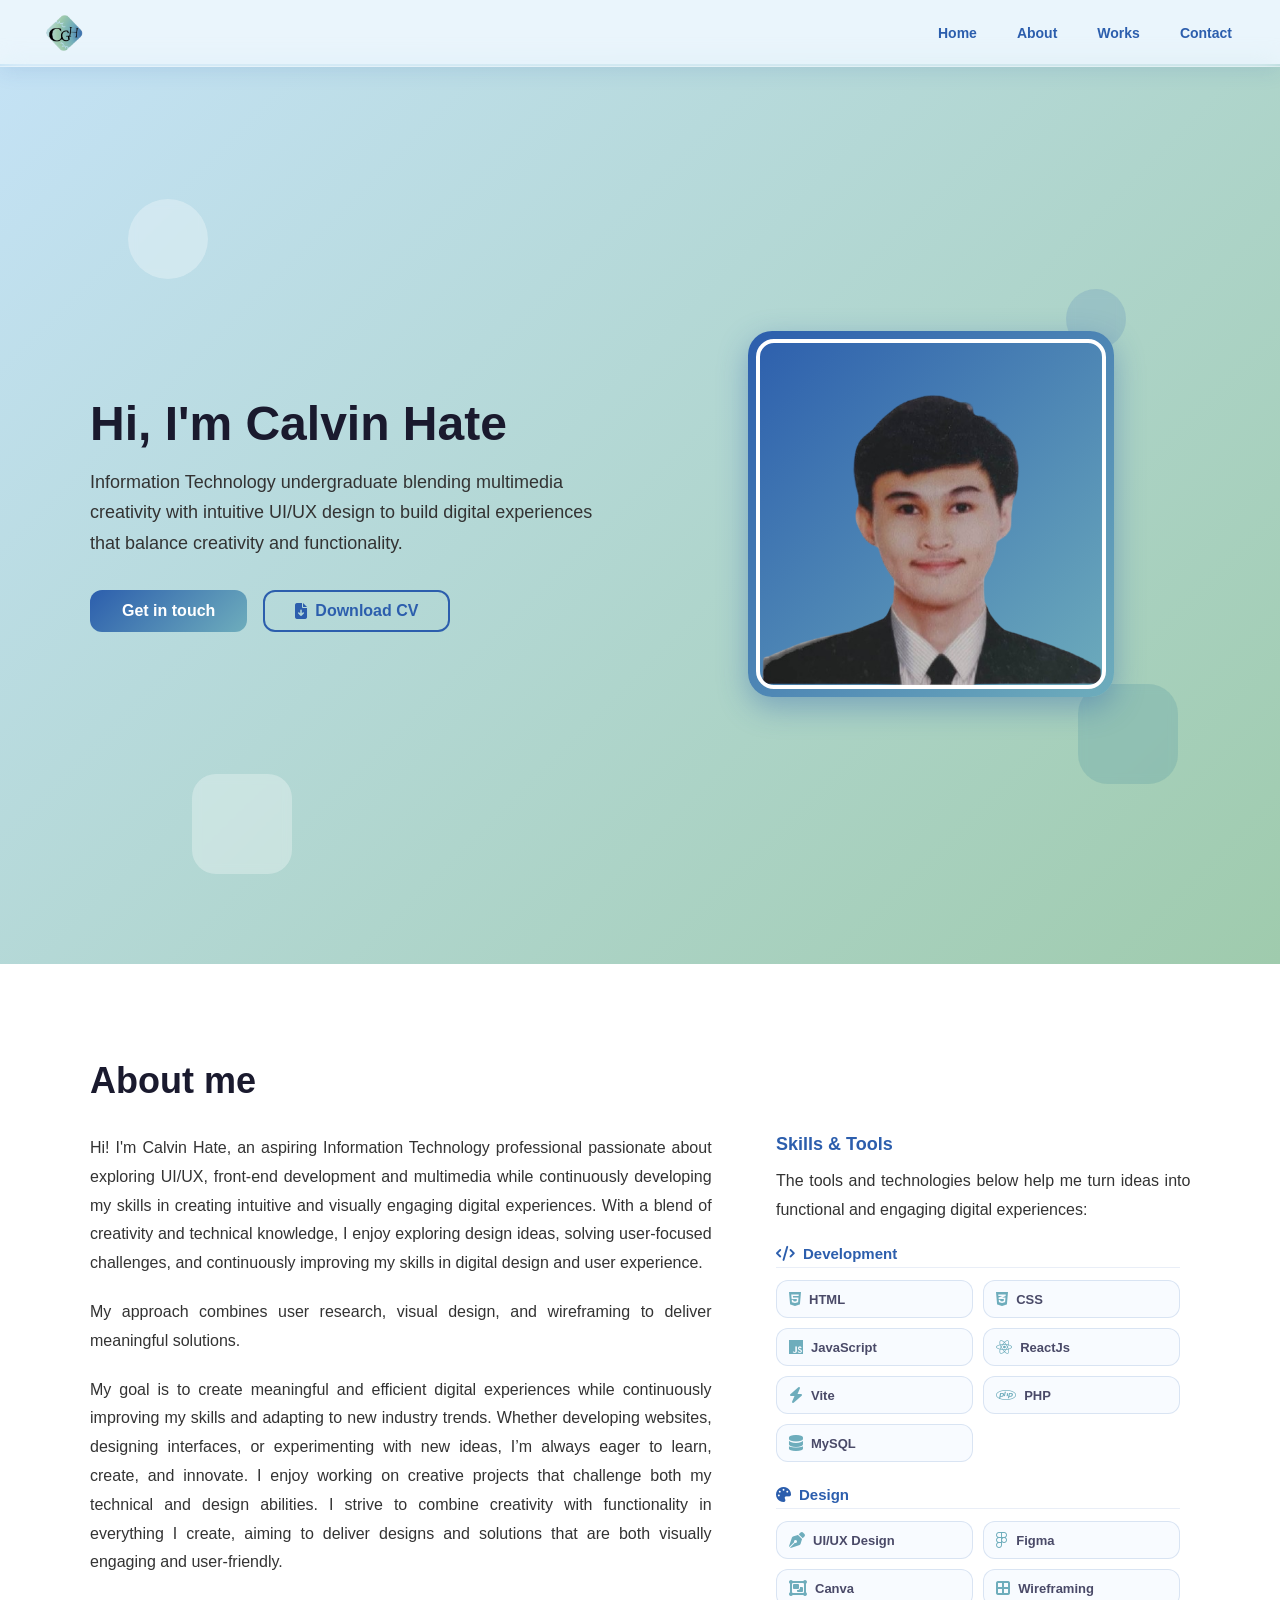
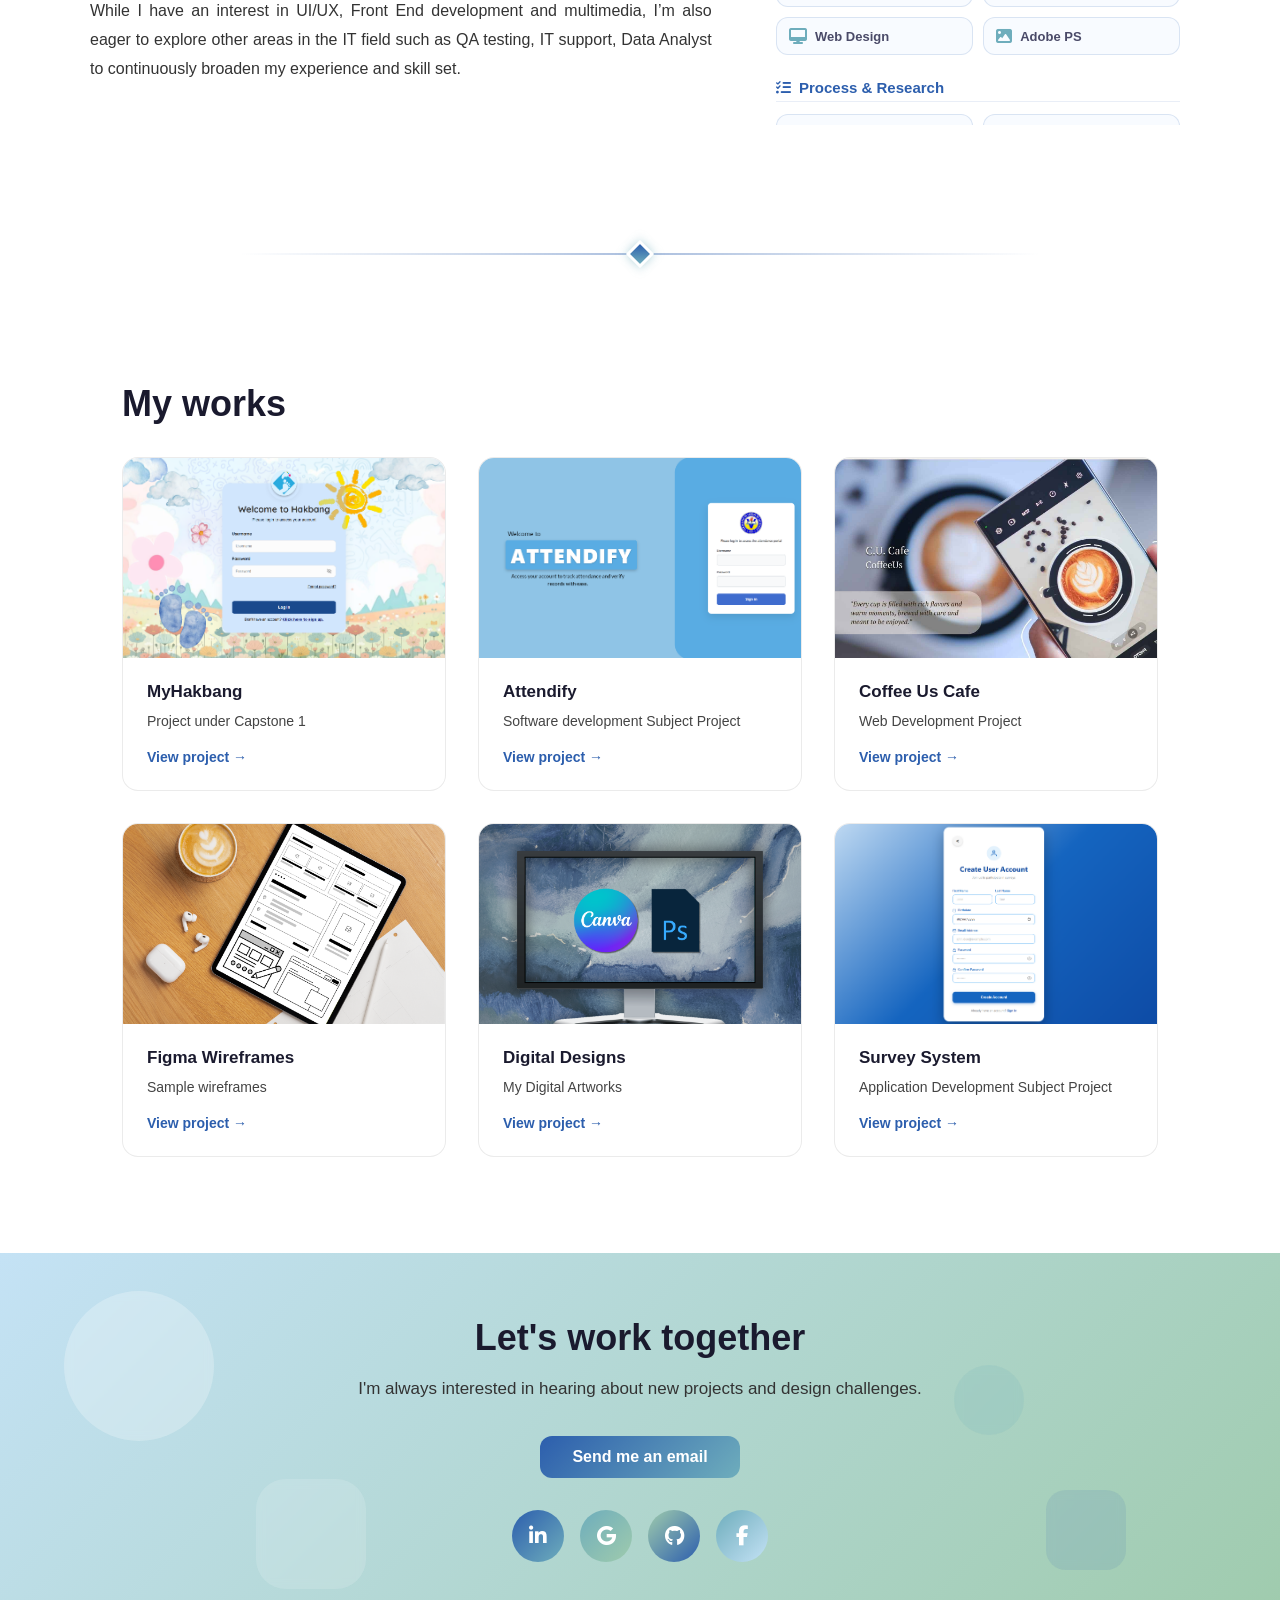
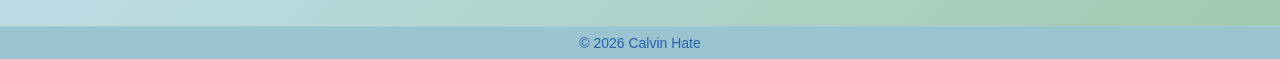
==== commit 109823f4: "Add files via upload" ====
--- a/index.html
+++ b/index.html
@@ -4,7 +4,7 @@
     <meta charset="UTF-8">
     <meta name="viewport" content="width=device-width, initial-scale=1.0">
     <title>My Portfolio</title>
-    <link rel="icon" type="image/png" href="images/Logo.png">
+    <link rel="icon" type="image/png" href="Images/Logo.png">
     <link rel="stylesheet" href="https://cdnjs.cloudflare.com/ajax/libs/font-awesome/6.4.0/css/all.min.css">
     <link rel="stylesheet" href="styles.css">
 </head>
@@ -12,7 +12,7 @@
 
     <!-- Navigation -->
     <nav>
-        <img src="images/Logo.png" alt="Portfolio Logo" class="nav-brand" onclick="scrollToSection('hero')">
+        <img src="Images/Logo.png" alt="Portfolio Logo" class="nav-brand" onclick="scrollToSection('hero')">
         <ul>
             <li><a onclick="scrollToSection('hero')">Home</a></li>
             <li><a onclick="scrollToSection('about')">About</a></li>
@@ -45,7 +45,7 @@
             </div>
             <div class="hero-image">
                 <div class="creative-frame">
-                    <img src="images/SELF.png" alt="Profile photo">
+                    <img src="Images/SELF.png" alt="Profile photo">
                 </div>
             </div>
         </div>
@@ -126,7 +126,7 @@
             <div class="scroll-animate slide-up" style="transition-delay: 0.1s; height: 100%;">
                 <div class="work-card" style="height: 100%;">
                     <div class="work-image">
-                        <img src="images/work1cover.png" alt="MyHakbang">
+                        <img src="Images/work1cover.png" alt="MyHakbang">
                     </div>
                     <div class="work-info">
                         <h3>MyHakbang</h3>
@@ -138,7 +138,7 @@
             <div class="scroll-animate slide-up" style="transition-delay: 0.2s; height: 100%;">
                 <div class="work-card" style="height: 100%;">
                     <div class="work-image">
-                        <img src="images/a1.png" alt="Attendify">
+                        <img src="Images/a1.png" alt="Attendify">
                     </div>
                     <div class="work-info">
                         <h3>Attendify</h3>
@@ -150,7 +150,7 @@
             <div class="scroll-animate slide-up" style="transition-delay: 0.3s; height: 100%;">
                 <div class="work-card" style="height: 100%;">
                     <div class="work-image">
-                        <img src="images/cu2.1.jpg" alt="COFFEE US">
+                        <img src="Images/cu2.1.jpg" alt="COFFEE US">
                     </div>
                     <div class="work-info">
                         <h3>Coffee Us Cafe</h3>
@@ -162,7 +162,7 @@
             <div class="scroll-animate slide-up" style="transition-delay: 0.4s; height: 100%;">
                 <div class="work-card" style="height: 100%;">
                     <div class="work-image">
-                        <img src="images/wf.png" alt="Figma Wireframes">
+                        <img src="Images/wf.png" alt="Figma Wireframes">
                     </div>
                     <div class="work-info">
                         <h3>Figma Wireframes</h3>
@@ -174,7 +174,7 @@
             <div class="scroll-animate slide-up" style="transition-delay: 0.5s; height: 100%;">
                 <div class="work-card" style="height: 100%;">
                     <div class="work-image">
-                        <img src="images/DA.png" alt="Digital Designs">
+                        <img src="Images/DA.png" alt="Digital Designs">
                     </div>
                     <div class="work-info">
                         <h3>Digital Designs</h3>
@@ -186,7 +186,7 @@
             <div class="scroll-animate slide-up" style="transition-delay: 0.6s; height: 100%;">
                 <div class="work-card" style="height: 100%;">
                     <div class="work-image">
-                        <img src="images/ad1.png" alt="App Dev Survey System">
+                        <img src="Images/ad1.png" alt="App Dev Survey System">
                     </div>
                     <div class="work-info">
                         <h3>Survey System</h3>
@@ -265,10 +265,10 @@
                     </a>
                 </h4>
                 <div class="modal-gallery">
-                    <img src="images/c1.png" alt="System Preview 1" onclick="openImageViewer(this.src)">
-                    <img src="images/c2.png" alt="System Preview 2" onclick="openImageViewer(this.src)">
-                    <img src="images/c3.png" alt="System Preview 3" onclick="openImageViewer(this.src)">
-                    <img src="images/c4.png" alt="System Preview 4" onclick="openImageViewer(this.src)">
+                    <img src="Images/c1.png" alt="System Preview 1" onclick="openImageViewer(this.src)">
+                    <img src="Images/c2.png" alt="System Preview 2" onclick="openImageViewer(this.src)">
+                    <img src="Images/c3.png" alt="System Preview 3" onclick="openImageViewer(this.src)">
+                    <img src="Images/c4.png" alt="System Preview 4" onclick="openImageViewer(this.src)">
                 </div>
             </div>
         </div>
@@ -286,12 +286,12 @@
                 
                 <h4 class="modal-subtitle">System Previews</h4>
                 <div class="modal-gallery">
-                    <img src="images/a1.png" alt="Attendify Preview 1" onclick="openImageViewer(this.src)">
-                    <img src="images/a2.png" alt="Attendify Preview 2" onclick="openImageViewer(this.src)">
-                    <img src="images/a3.png" alt="Attendify Preview 3" onclick="openImageViewer(this.src)">
-                    <img src="images/a4.png" alt="Attendify Preview 4" onclick="openImageViewer(this.src)">
-                    <img src="images/a5.png" alt="Attendify Preview 5" onclick="openImageViewer(this.src)">
-                    <img src="images/a6.jpg" alt="Attendify Preview 6" onclick="openImageViewer(this.src)">
+                    <img src="Images/a1.png" alt="Attendify Preview 1" onclick="openImageViewer(this.src)">
+                    <img src="Images/a2.png" alt="Attendify Preview 2" onclick="openImageViewer(this.src)">
+                    <img src="Images/a3.png" alt="Attendify Preview 3" onclick="openImageViewer(this.src)">
+                    <img src="Images/a4.png" alt="Attendify Preview 4" onclick="openImageViewer(this.src)">
+                    <img src="Images/a5.png" alt="Attendify Preview 5" onclick="openImageViewer(this.src)">
+                    <img src="Images/a6.jpg" alt="Attendify Preview 6" onclick="openImageViewer(this.src)">
                 </div>
             </div>
         </div>
@@ -308,11 +308,11 @@
                 
                 <h4 class="modal-subtitle">System Previews</h4>
                 <div class="modal-gallery">
-                    <img src="images/cu1.jpg" alt="Coffee US Preview 1" onclick="openImageViewer(this.src)">
-                    <img src="images/cu2.jpg" alt="Coffee US Preview 2" onclick="openImageViewer(this.src)">
-                    <img src="images/cu3.jpg" alt="Coffee US Preview 3" onclick="openImageViewer(this.src)">
-                    <img src="images/cu4.jpg" alt="Coffee US Preview 4" onclick="openImageViewer(this.src)">
-                    <img src="images/cu5.jpg" alt="Coffee US Preview 5" onclick="openImageViewer(this.src)">
+                    <img src="Images/cu1.jpg" alt="Coffee US Preview 1" onclick="openImageViewer(this.src)">
+                    <img src="Images/cu2.jpg" alt="Coffee US Preview 2" onclick="openImageViewer(this.src)">
+                    <img src="Images/cu3.jpg" alt="Coffee US Preview 3" onclick="openImageViewer(this.src)">
+                    <img src="Images/cu4.jpg" alt="Coffee US Preview 4" onclick="openImageViewer(this.src)">
+                    <img src="Images/cu5.jpg" alt="Coffee US Preview 5" onclick="openImageViewer(this.src)">
                 </div>
             </div>
         </div>
@@ -374,16 +374,16 @@
                     of digital media design.</p>
                 <h4 class="modal-subtitle">Artwork Previews</h4>
                 <div class="modal-gallery">
-                    <img src="images/da1.png" alt="Artwork Preview 1" onclick="openImageViewer(this.src)">
-                    <img src="images/da2.png" alt="Artwork Preview 2" onclick="openImageViewer(this.src)">
-                    <img src="images/da3.png" alt="Artwork Preview 3" onclick="openImageViewer(this.src)">
-                    <img src="images/da4.jpg" alt="Artwork Preview 4" onclick="openImageViewer(this.src)">
-                    <img src="images/da5.jpg" alt="Artwork Preview 5" onclick="openImageViewer(this.src)">
-                    <img src="images/da6.jpg" alt="Artwork Preview 6" onclick="openImageViewer(this.src)">
-                    <img src="images/da7.jpg" alt="Artwork Preview 7" onclick="openImageViewer(this.src)">
-                    <img src="images/da8.jpg" alt="Artwork Preview 8" onclick="openImageViewer(this.src)">
-                    <img src="images/da9.jpg" alt="Artwork Preview 9" onclick="openImageViewer(this.src)">
-                    <img src="images/da10.jpg" alt="Artwork Preview 10" onclick="openImageViewer(this.src)">
+                    <img src="Images/da1.png" alt="Artwork Preview 1" onclick="openImageViewer(this.src)">
+                    <img src="Images/da2.png" alt="Artwork Preview 2" onclick="openImageViewer(this.src)">
+                    <img src="Images/da3.png" alt="Artwork Preview 3" onclick="openImageViewer(this.src)">
+                    <img src="Images/da4.jpg" alt="Artwork Preview 4" onclick="openImageViewer(this.src)">
+                    <img src="Images/da5.jpg" alt="Artwork Preview 5" onclick="openImageViewer(this.src)">
+                    <img src="Images/da6.jpg" alt="Artwork Preview 6" onclick="openImageViewer(this.src)">
+                    <img src="Images/da7.jpg" alt="Artwork Preview 7" onclick="openImageViewer(this.src)">
+                    <img src="Images/da8.jpg" alt="Artwork Preview 8" onclick="openImageViewer(this.src)">
+                    <img src="Images/da9.jpg" alt="Artwork Preview 9" onclick="openImageViewer(this.src)">
+                    <img src="Images/da10.jpg" alt="Artwork Preview 10" onclick="openImageViewer(this.src)">
                 </div>
             </div>
         </div>
@@ -400,12 +400,12 @@
                 
                 <h4 class="modal-subtitle">System Previews</h4>
                 <div class="modal-gallery">
-                    <img src="images/ad1.png" alt="App Dev Preview 1" onclick="openImageViewer(this.src)">
-                    <img src="images/ad2.png" alt="App Dev Preview 2" onclick="openImageViewer(this.src)">
-                    <img src="images/ad3.png" alt="App Dev Preview 3" onclick="openImageViewer(this.src)">
-                    <img src="images/ad4.png" alt="App Dev Preview 4" onclick="openImageViewer(this.src)">
-                    <img src="images/ad5.png" alt="App Dev Preview 5" onclick="openImageViewer(this.src)">
-                    <img src="images/ad6.png" alt="App Dev Preview 6" onclick="openImageViewer(this.src)">
+                    <img src="Images/ad1.png" alt="App Dev Preview 1" onclick="openImageViewer(this.src)">
+                    <img src="Images/ad2.png" alt="App Dev Preview 2" onclick="openImageViewer(this.src)">
+                    <img src="Images/ad3.png" alt="App Dev Preview 3" onclick="openImageViewer(this.src)">
+                    <img src="Images/ad4.png" alt="App Dev Preview 4" onclick="openImageViewer(this.src)">
+                    <img src="Images/ad5.png" alt="App Dev Preview 5" onclick="openImageViewer(this.src)">
+                    <img src="Images/ad6.png" alt="App Dev Preview 6" onclick="openImageViewer(this.src)">
                 </div>
             </div>
         </div>
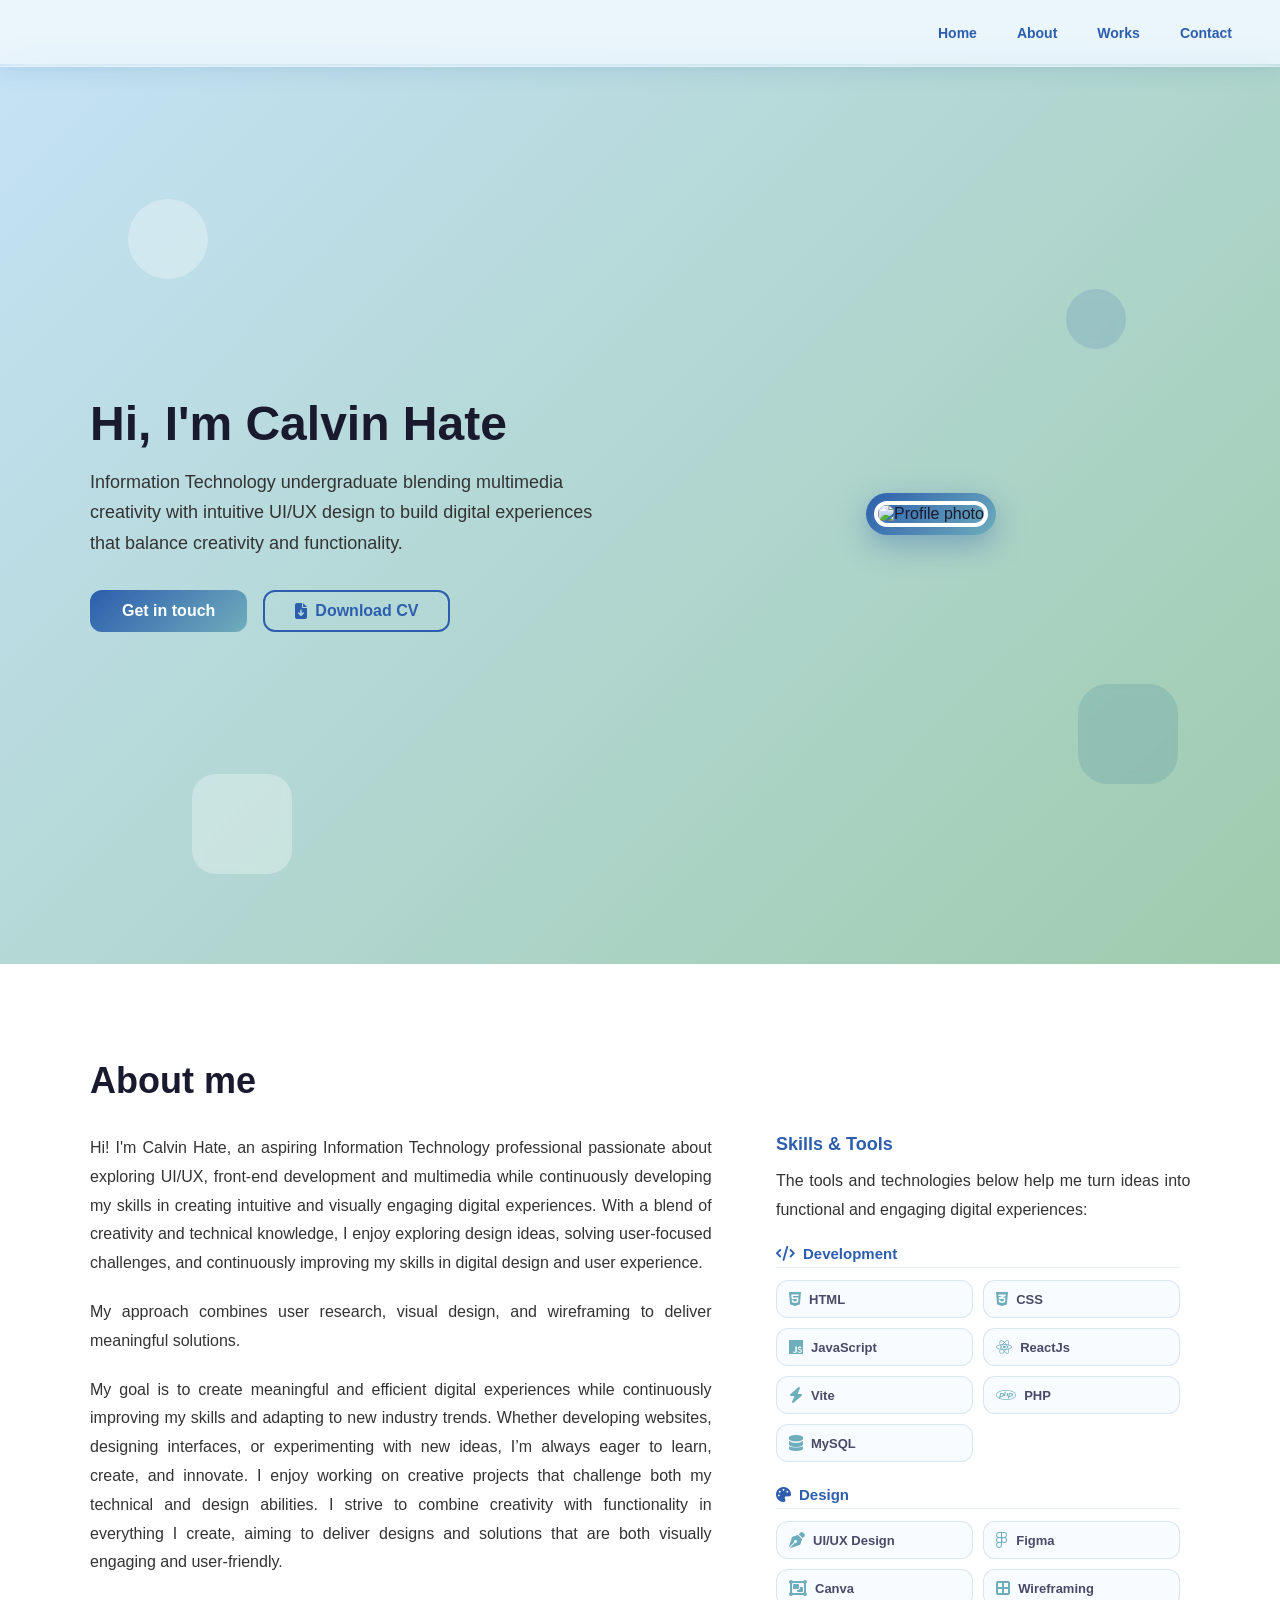
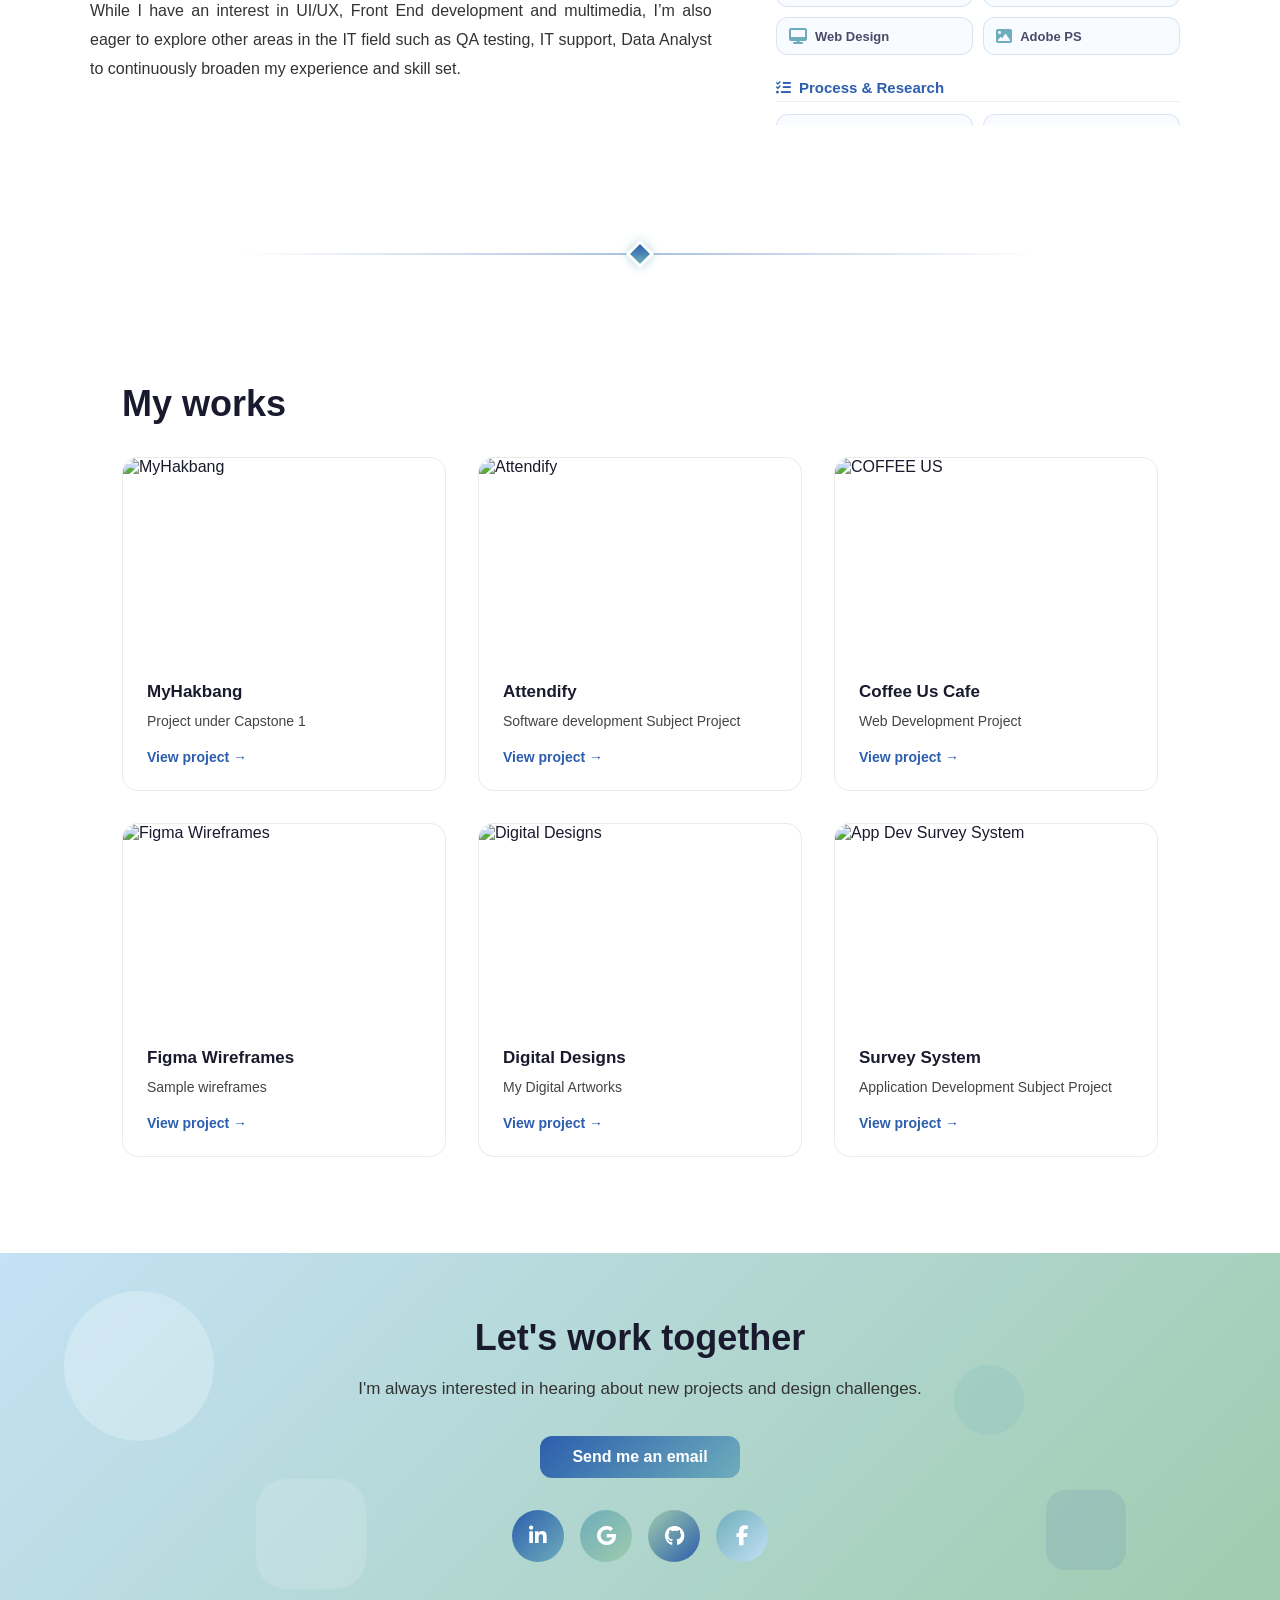
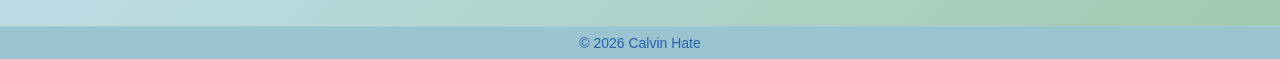
==== commit 1a5cdd04: "Add files via upload" ====
--- a/index.html
+++ b/index.html
@@ -4,7 +4,7 @@
     <meta charset="UTF-8">
     <meta name="viewport" content="width=device-width, initial-scale=1.0">
     <title>My Portfolio</title>
-    <link rel="icon" type="image/png" href="Images/Logo.png">
+    <link rel="icon" type="image/png" href="images/Logo.png">
     <link rel="stylesheet" href="https://cdnjs.cloudflare.com/ajax/libs/font-awesome/6.4.0/css/all.min.css">
     <link rel="stylesheet" href="styles.css">
 </head>
@@ -12,7 +12,7 @@
 
     <!-- Navigation -->
     <nav>
-        <img src="Images/Logo.png" alt="Portfolio Logo" class="nav-brand" onclick="scrollToSection('hero')">
+        <img src="images/Logo.png" alt="Portfolio Logo" class="nav-brand" onclick="scrollToSection('hero')">
         <ul>
             <li><a onclick="scrollToSection('hero')">Home</a></li>
             <li><a onclick="scrollToSection('about')">About</a></li>
@@ -45,7 +45,7 @@
             </div>
             <div class="hero-image">
                 <div class="creative-frame">
-                    <img src="Images/SELF.png" alt="Profile photo">
+                    <img src="images/SELF.png" alt="Profile photo">
                 </div>
             </div>
         </div>
@@ -126,7 +126,7 @@
             <div class="scroll-animate slide-up" style="transition-delay: 0.1s; height: 100%;">
                 <div class="work-card" style="height: 100%;">
                     <div class="work-image">
-                        <img src="Images/work1cover.png" alt="MyHakbang">
+                        <img src="images/work1cover.png" alt="MyHakbang">
                     </div>
                     <div class="work-info">
                         <h3>MyHakbang</h3>
@@ -138,7 +138,7 @@
             <div class="scroll-animate slide-up" style="transition-delay: 0.2s; height: 100%;">
                 <div class="work-card" style="height: 100%;">
                     <div class="work-image">
-                        <img src="Images/a1.png" alt="Attendify">
+                        <img src="images/a1.png" alt="Attendify">
                     </div>
                     <div class="work-info">
                         <h3>Attendify</h3>
@@ -150,7 +150,7 @@
             <div class="scroll-animate slide-up" style="transition-delay: 0.3s; height: 100%;">
                 <div class="work-card" style="height: 100%;">
                     <div class="work-image">
-                        <img src="Images/cu2.1.jpg" alt="COFFEE US">
+                        <img src="images/cu2.1.jpg" alt="COFFEE US">
                     </div>
                     <div class="work-info">
                         <h3>Coffee Us Cafe</h3>
@@ -162,7 +162,7 @@
             <div class="scroll-animate slide-up" style="transition-delay: 0.4s; height: 100%;">
                 <div class="work-card" style="height: 100%;">
                     <div class="work-image">
-                        <img src="Images/wf.png" alt="Figma Wireframes">
+                        <img src="images/wf.png" alt="Figma Wireframes">
                     </div>
                     <div class="work-info">
                         <h3>Figma Wireframes</h3>
@@ -174,7 +174,7 @@
             <div class="scroll-animate slide-up" style="transition-delay: 0.5s; height: 100%;">
                 <div class="work-card" style="height: 100%;">
                     <div class="work-image">
-                        <img src="Images/DA.png" alt="Digital Designs">
+                        <img src="images/DA.png" alt="Digital Designs">
                     </div>
                     <div class="work-info">
                         <h3>Digital Designs</h3>
@@ -186,7 +186,7 @@
             <div class="scroll-animate slide-up" style="transition-delay: 0.6s; height: 100%;">
                 <div class="work-card" style="height: 100%;">
                     <div class="work-image">
-                        <img src="Images/ad1.png" alt="App Dev Survey System">
+                        <img src="images/ad1.png" alt="App Dev Survey System">
                     </div>
                     <div class="work-info">
                         <h3>Survey System</h3>
@@ -265,10 +265,10 @@
                     </a>
                 </h4>
                 <div class="modal-gallery">
-                    <img src="Images/c1.png" alt="System Preview 1" onclick="openImageViewer(this.src)">
-                    <img src="Images/c2.png" alt="System Preview 2" onclick="openImageViewer(this.src)">
-                    <img src="Images/c3.png" alt="System Preview 3" onclick="openImageViewer(this.src)">
-                    <img src="Images/c4.png" alt="System Preview 4" onclick="openImageViewer(this.src)">
+                    <img src="images/c1.png" alt="System Preview 1" onclick="openImageViewer(this.src)">
+                    <img src="images/c2.png" alt="System Preview 2" onclick="openImageViewer(this.src)">
+                    <img src="images/c3.png" alt="System Preview 3" onclick="openImageViewer(this.src)">
+                    <img src="images/c4.png" alt="System Preview 4" onclick="openImageViewer(this.src)">
                 </div>
             </div>
         </div>
@@ -286,12 +286,12 @@
                 
                 <h4 class="modal-subtitle">System Previews</h4>
                 <div class="modal-gallery">
-                    <img src="Images/a1.png" alt="Attendify Preview 1" onclick="openImageViewer(this.src)">
-                    <img src="Images/a2.png" alt="Attendify Preview 2" onclick="openImageViewer(this.src)">
-                    <img src="Images/a3.png" alt="Attendify Preview 3" onclick="openImageViewer(this.src)">
-                    <img src="Images/a4.png" alt="Attendify Preview 4" onclick="openImageViewer(this.src)">
-                    <img src="Images/a5.png" alt="Attendify Preview 5" onclick="openImageViewer(this.src)">
-                    <img src="Images/a6.jpg" alt="Attendify Preview 6" onclick="openImageViewer(this.src)">
+                    <img src="images/a1.png" alt="Attendify Preview 1" onclick="openImageViewer(this.src)">
+                    <img src="images/a2.png" alt="Attendify Preview 2" onclick="openImageViewer(this.src)">
+                    <img src="images/a3.png" alt="Attendify Preview 3" onclick="openImageViewer(this.src)">
+                    <img src="images/a4.png" alt="Attendify Preview 4" onclick="openImageViewer(this.src)">
+                    <img src="images/a5.png" alt="Attendify Preview 5" onclick="openImageViewer(this.src)">
+                    <img src="images/a6.jpg" alt="Attendify Preview 6" onclick="openImageViewer(this.src)">
                 </div>
             </div>
         </div>
@@ -308,11 +308,11 @@
                 
                 <h4 class="modal-subtitle">System Previews</h4>
                 <div class="modal-gallery">
-                    <img src="Images/cu1.jpg" alt="Coffee US Preview 1" onclick="openImageViewer(this.src)">
-                    <img src="Images/cu2.jpg" alt="Coffee US Preview 2" onclick="openImageViewer(this.src)">
-                    <img src="Images/cu3.jpg" alt="Coffee US Preview 3" onclick="openImageViewer(this.src)">
-                    <img src="Images/cu4.jpg" alt="Coffee US Preview 4" onclick="openImageViewer(this.src)">
-                    <img src="Images/cu5.jpg" alt="Coffee US Preview 5" onclick="openImageViewer(this.src)">
+                    <img src="images/cu1.jpg" alt="Coffee US Preview 1" onclick="openImageViewer(this.src)">
+                    <img src="images/cu2.jpg" alt="Coffee US Preview 2" onclick="openImageViewer(this.src)">
+                    <img src="images/cu3.jpg" alt="Coffee US Preview 3" onclick="openImageViewer(this.src)">
+                    <img src="images/cu4.jpg" alt="Coffee US Preview 4" onclick="openImageViewer(this.src)">
+                    <img src="images/cu5.jpg" alt="Coffee US Preview 5" onclick="openImageViewer(this.src)">
                 </div>
             </div>
         </div>
@@ -374,16 +374,16 @@
                     of digital media design.</p>
                 <h4 class="modal-subtitle">Artwork Previews</h4>
                 <div class="modal-gallery">
-                    <img src="Images/da1.png" alt="Artwork Preview 1" onclick="openImageViewer(this.src)">
-                    <img src="Images/da2.png" alt="Artwork Preview 2" onclick="openImageViewer(this.src)">
-                    <img src="Images/da3.png" alt="Artwork Preview 3" onclick="openImageViewer(this.src)">
-                    <img src="Images/da4.jpg" alt="Artwork Preview 4" onclick="openImageViewer(this.src)">
-                    <img src="Images/da5.jpg" alt="Artwork Preview 5" onclick="openImageViewer(this.src)">
-                    <img src="Images/da6.jpg" alt="Artwork Preview 6" onclick="openImageViewer(this.src)">
-                    <img src="Images/da7.jpg" alt="Artwork Preview 7" onclick="openImageViewer(this.src)">
-                    <img src="Images/da8.jpg" alt="Artwork Preview 8" onclick="openImageViewer(this.src)">
-                    <img src="Images/da9.jpg" alt="Artwork Preview 9" onclick="openImageViewer(this.src)">
-                    <img src="Images/da10.jpg" alt="Artwork Preview 10" onclick="openImageViewer(this.src)">
+                    <img src="images/da1.png" alt="Artwork Preview 1" onclick="openImageViewer(this.src)">
+                    <img src="images/da2.png" alt="Artwork Preview 2" onclick="openImageViewer(this.src)">
+                    <img src="images/da3.png" alt="Artwork Preview 3" onclick="openImageViewer(this.src)">
+                    <img src="images/da4.jpg" alt="Artwork Preview 4" onclick="openImageViewer(this.src)">
+                    <img src="images/da5.jpg" alt="Artwork Preview 5" onclick="openImageViewer(this.src)">
+                    <img src="images/da6.jpg" alt="Artwork Preview 6" onclick="openImageViewer(this.src)">
+                    <img src="images/da7.jpg" alt="Artwork Preview 7" onclick="openImageViewer(this.src)">
+                    <img src="images/da8.jpg" alt="Artwork Preview 8" onclick="openImageViewer(this.src)">
+                    <img src="images/da9.jpg" alt="Artwork Preview 9" onclick="openImageViewer(this.src)">
+                    <img src="images/da10.jpg" alt="Artwork Preview 10" onclick="openImageViewer(this.src)">
                 </div>
             </div>
         </div>
@@ -400,12 +400,12 @@
                 
                 <h4 class="modal-subtitle">System Previews</h4>
                 <div class="modal-gallery">
-                    <img src="Images/ad1.png" alt="App Dev Preview 1" onclick="openImageViewer(this.src)">
-                    <img src="Images/ad2.png" alt="App Dev Preview 2" onclick="openImageViewer(this.src)">
-                    <img src="Images/ad3.png" alt="App Dev Preview 3" onclick="openImageViewer(this.src)">
-                    <img src="Images/ad4.png" alt="App Dev Preview 4" onclick="openImageViewer(this.src)">
-                    <img src="Images/ad5.png" alt="App Dev Preview 5" onclick="openImageViewer(this.src)">
-                    <img src="Images/ad6.png" alt="App Dev Preview 6" onclick="openImageViewer(this.src)">
+                    <img src="images/ad1.png" alt="App Dev Preview 1" onclick="openImageViewer(this.src)">
+                    <img src="images/ad2.png" alt="App Dev Preview 2" onclick="openImageViewer(this.src)">
+                    <img src="images/ad3.png" alt="App Dev Preview 3" onclick="openImageViewer(this.src)">
+                    <img src="images/ad4.png" alt="App Dev Preview 4" onclick="openImageViewer(this.src)">
+                    <img src="images/ad5.png" alt="App Dev Preview 5" onclick="openImageViewer(this.src)">
+                    <img src="images/ad6.png" alt="App Dev Preview 6" onclick="openImageViewer(this.src)">
                 </div>
             </div>
         </div>
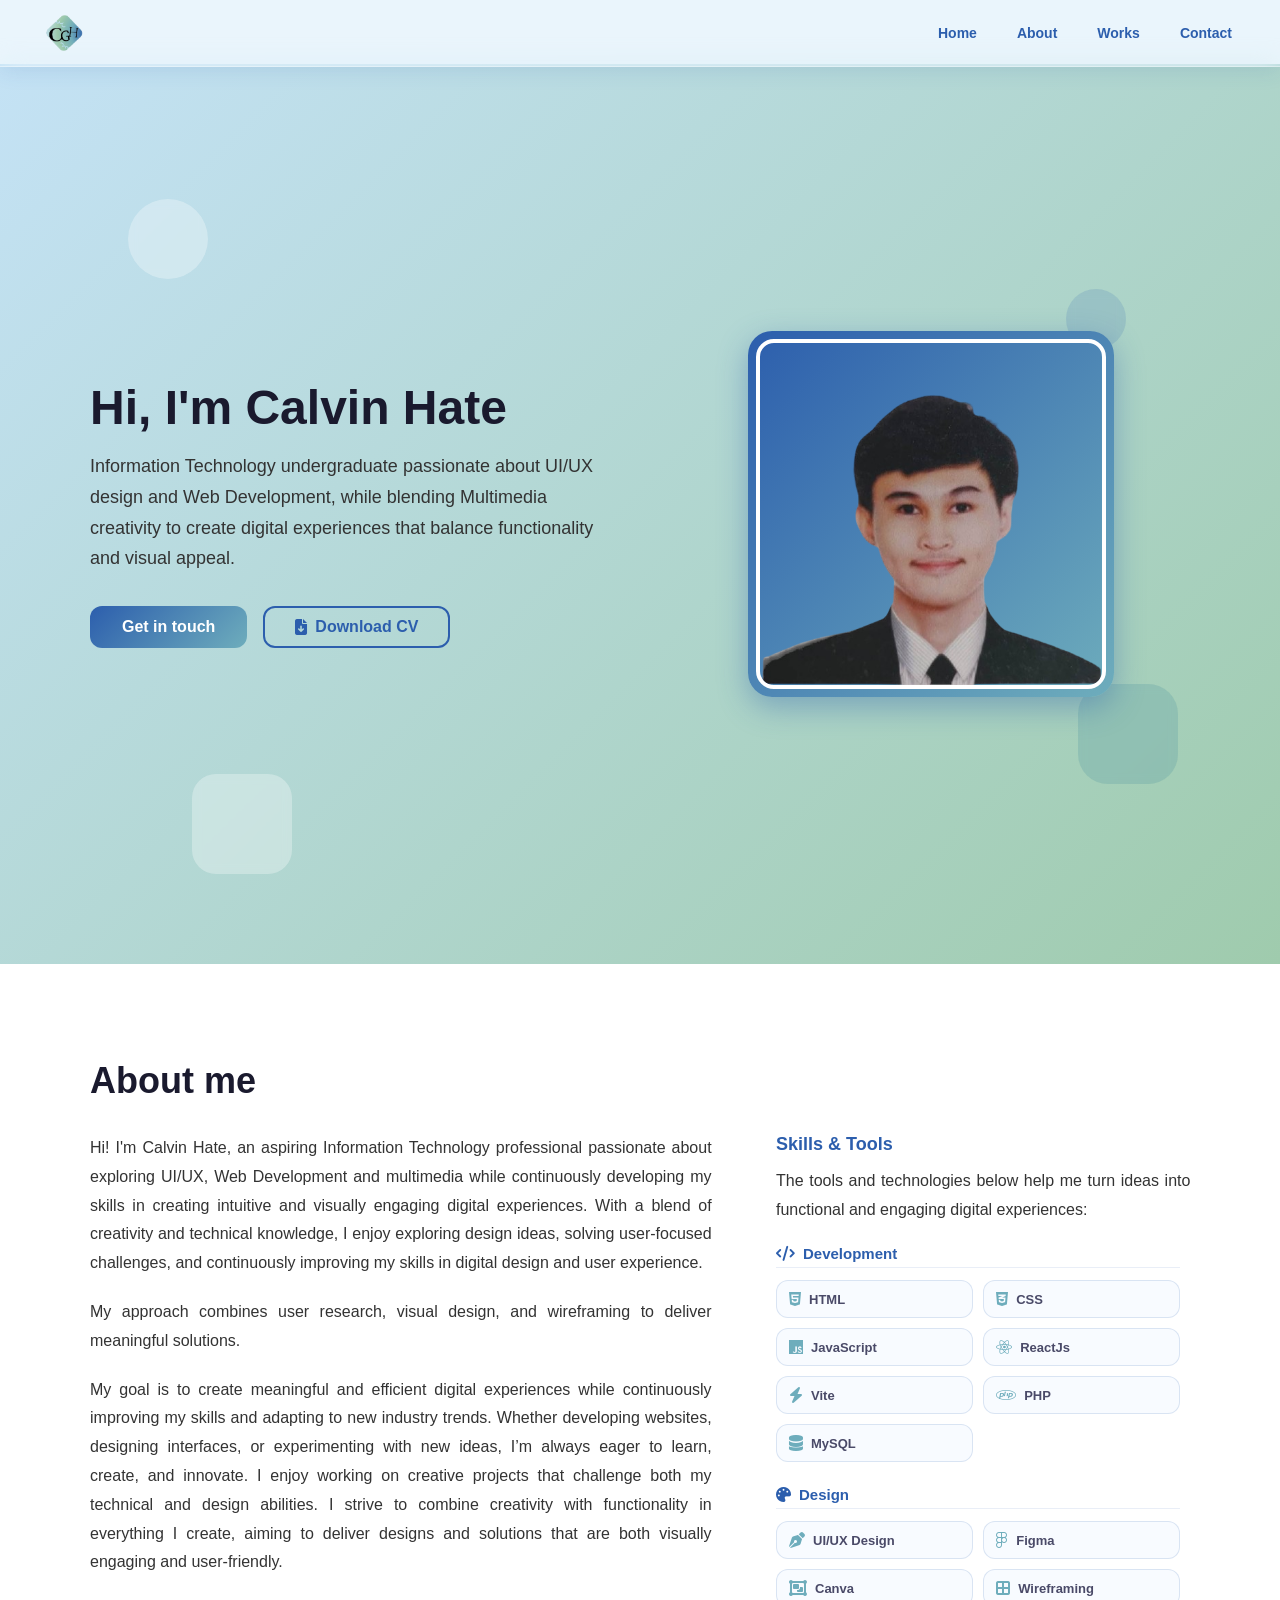
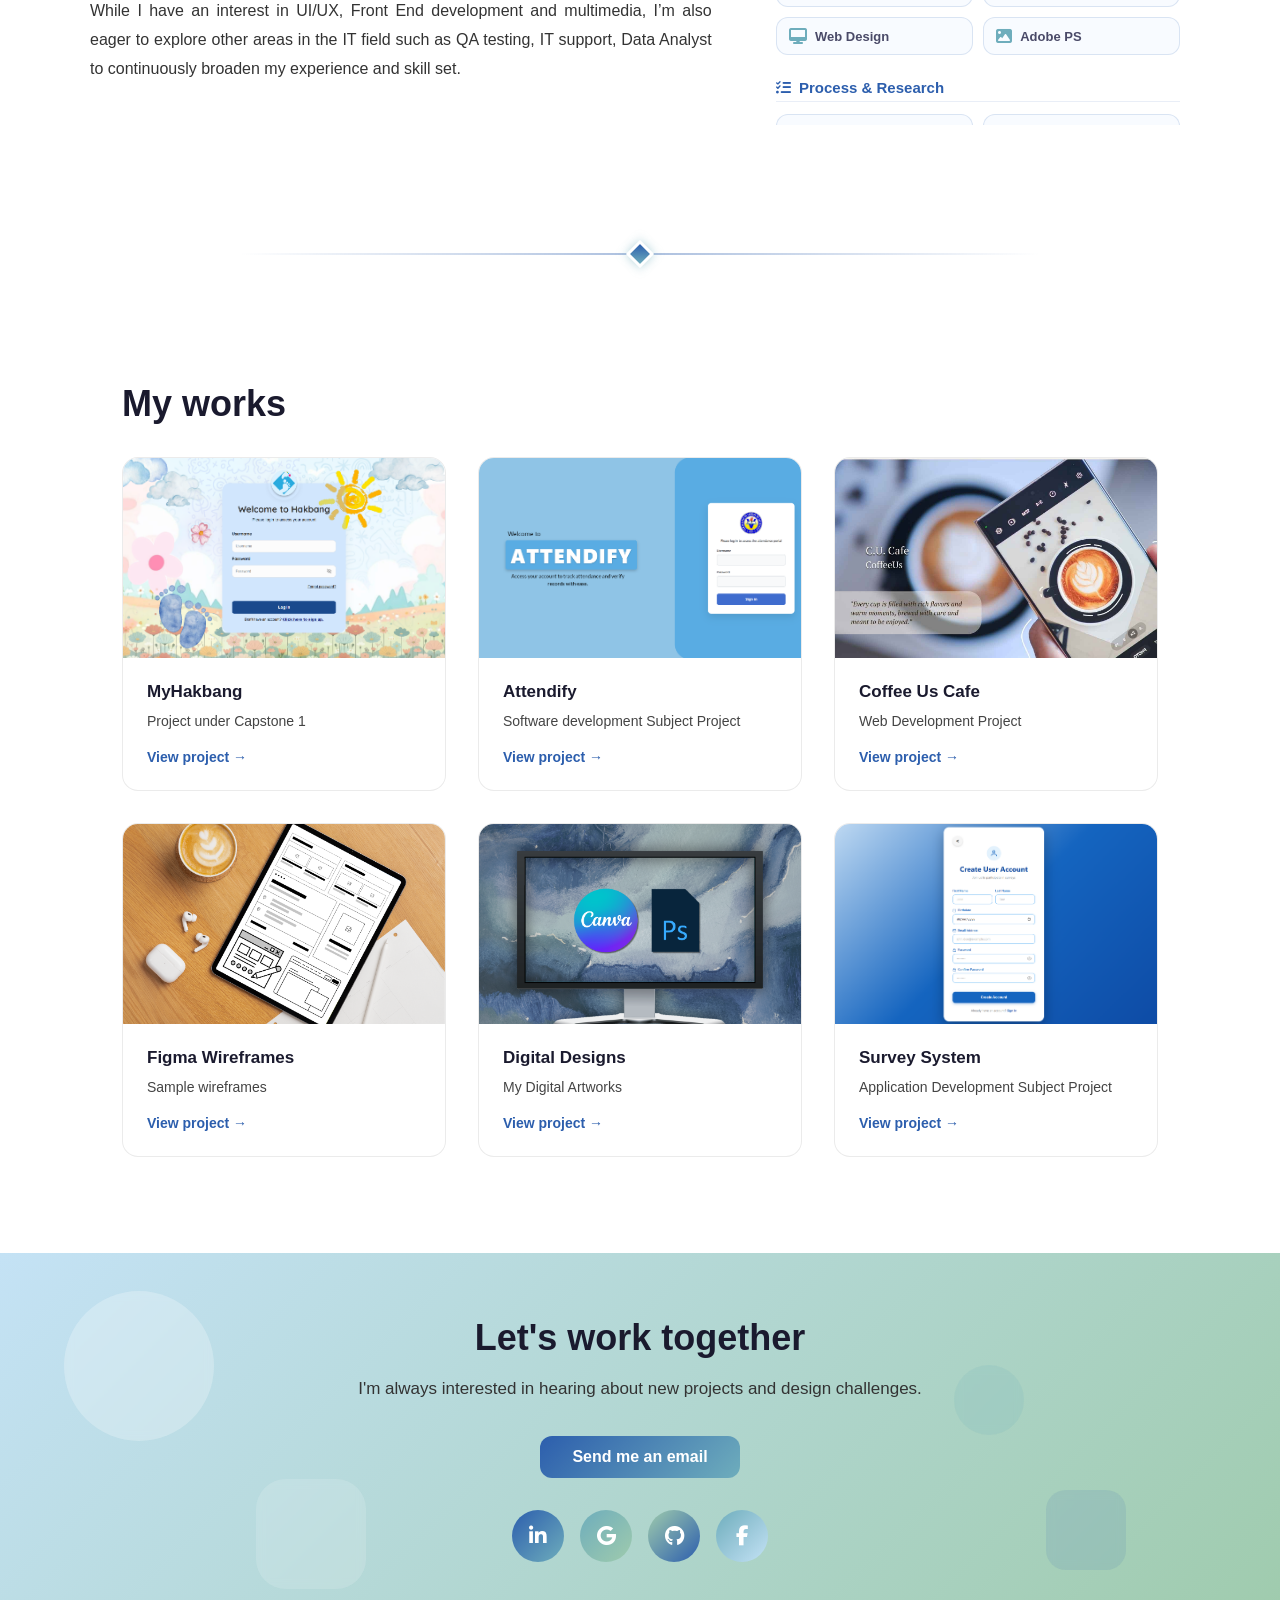
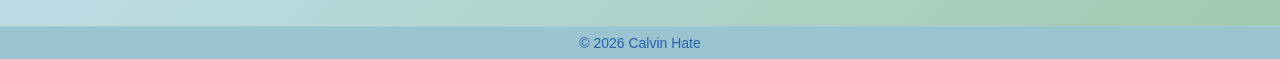
==== commit fb647609: "Revise hero section and about me text for clarity Updated the introductory text to emphasize passion" ====
--- a/index.html
+++ b/index.html
@@ -33,8 +33,8 @@
             <div class="hero-text">
                 <h1>Hi, I'm Calvin Hate</h1>
                 <p>
-                Information Technology undergraduate blending multimedia creativity with intuitive UI/UX design 
-                to build digital experiences that balance creativity and functionality.
+                Information Technology undergraduate passionate about UI/UX design and Web Development,
+                while blending Multimedia creativity to create digital experiences that balance functionality and visual appeal.
                 </p>    
                 <div class="hero-buttons">
                     <button class="cta-button" onclick="scrollToSection('contact')">Get in touch</button>
@@ -57,7 +57,7 @@
             <h2 class="scroll-animate slide-up">About me</h2>
             <div class="about-grid">
                 <div class="about-text scroll-animate slide-left">
-                    <p> Hi! I'm Calvin Hate, an aspiring Information Technology professional passionate about exploring UI/UX, front-end development 
+                    <p> Hi! I'm Calvin Hate, an aspiring Information Technology professional passionate about exploring UI/UX, Web Development 
                         and multimedia while continuously developing my skills in creating intuitive and visually engaging digital experiences. 
                         With a blend of creativity and technical knowledge, I enjoy exploring design ideas,
                         solving user-focused challenges, and continuously improving my skills in digital design and user experience.</p>
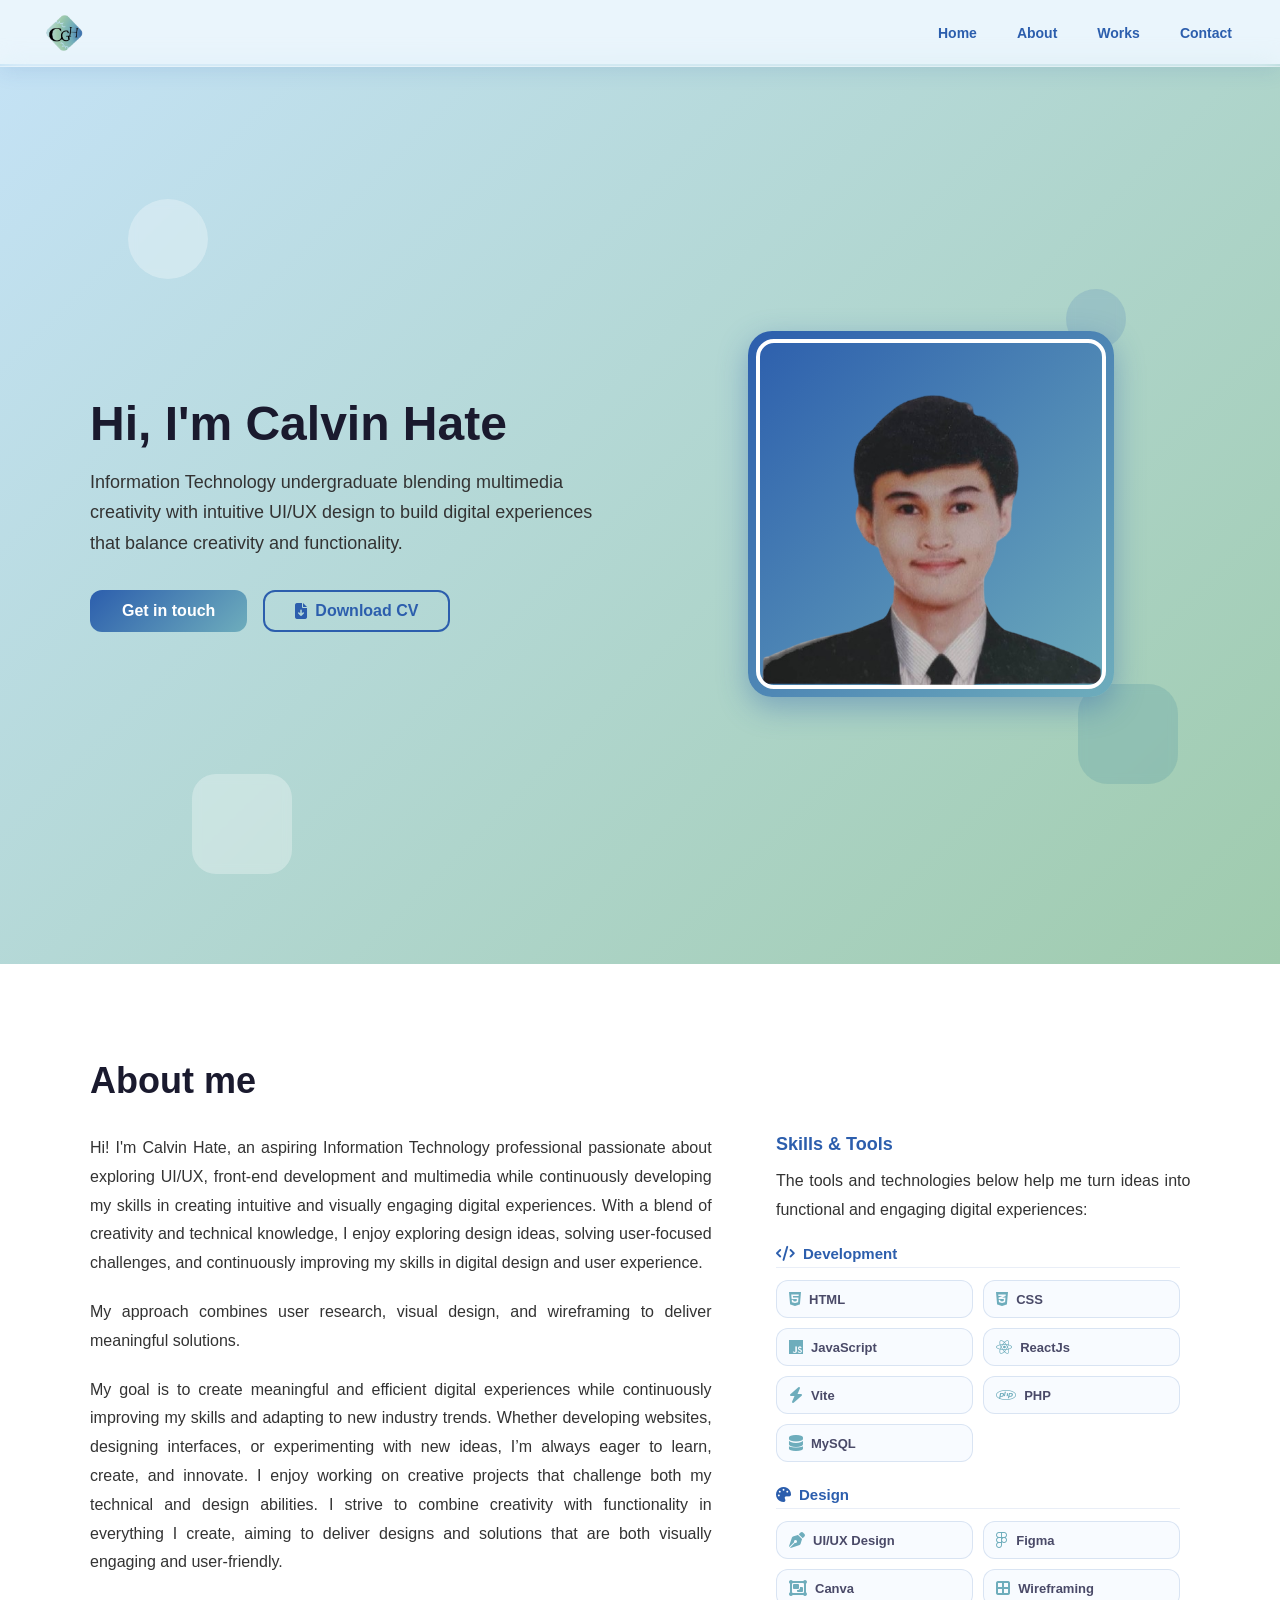
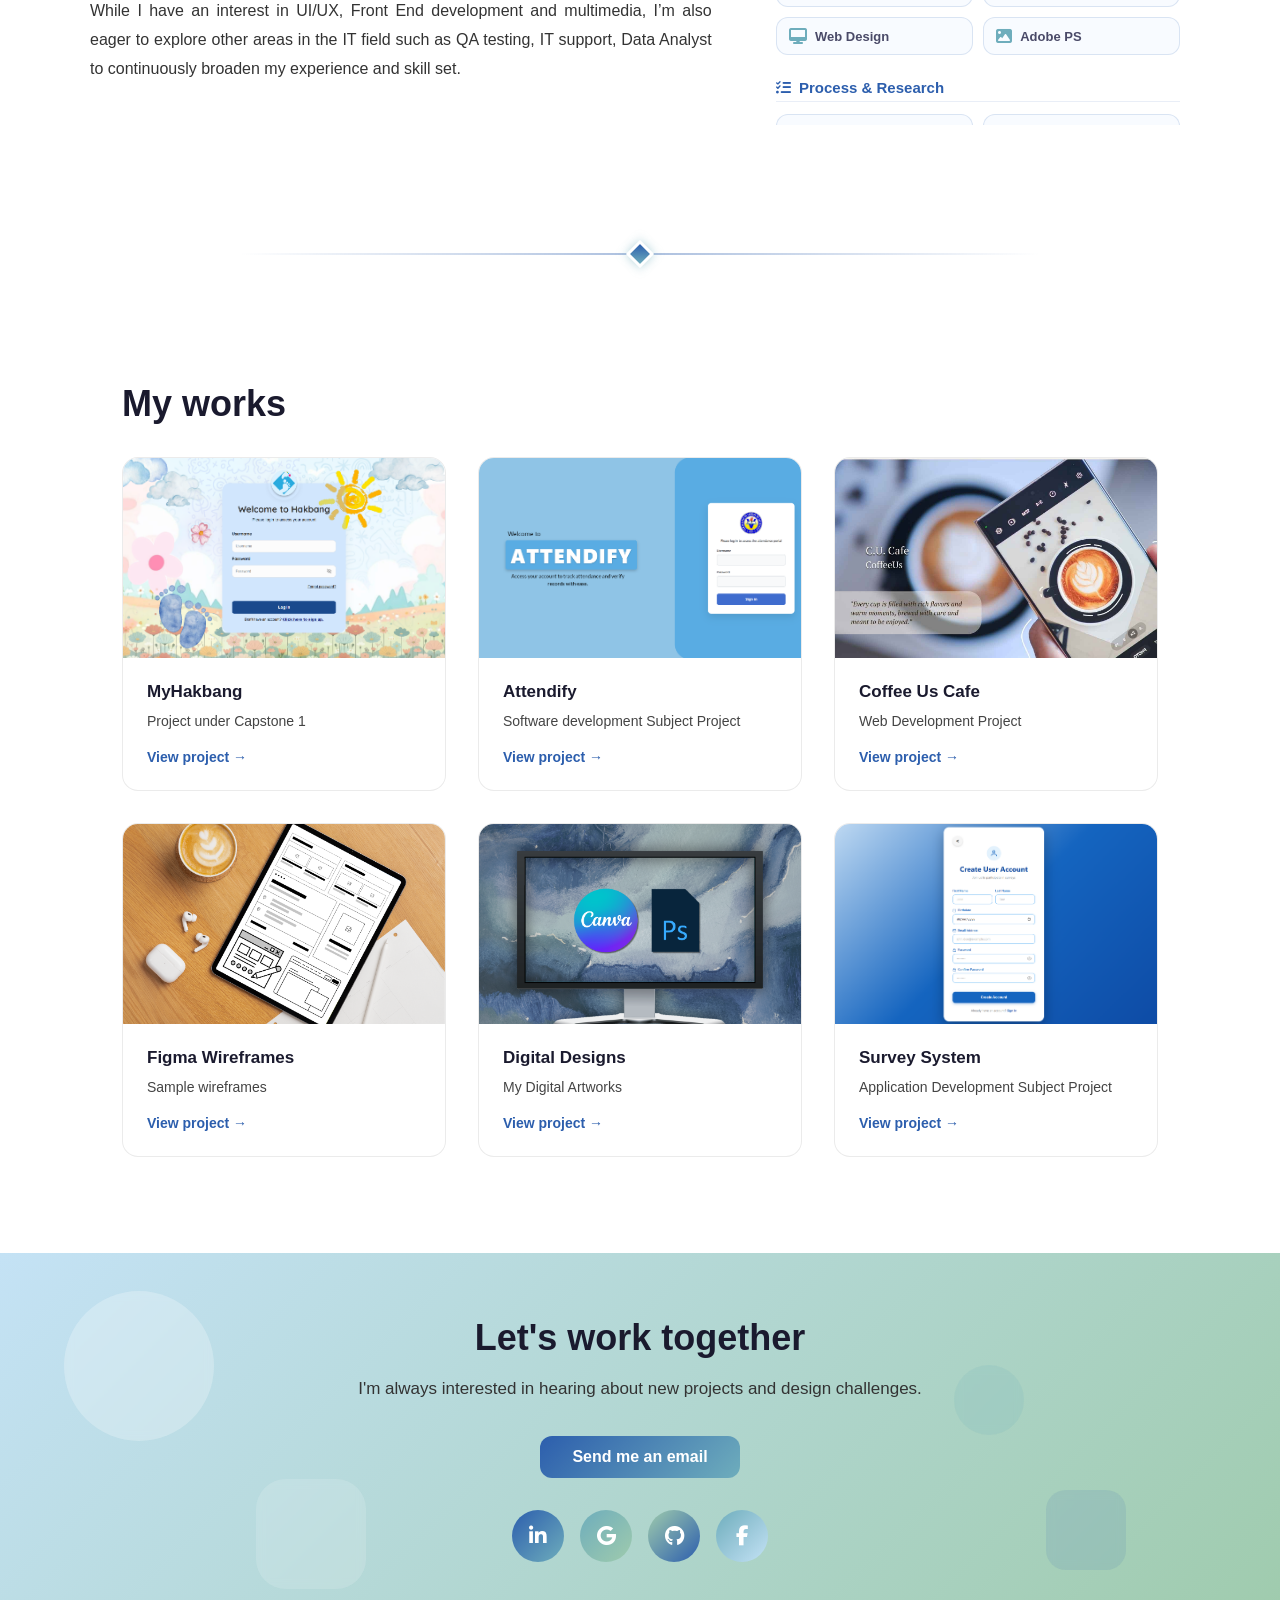
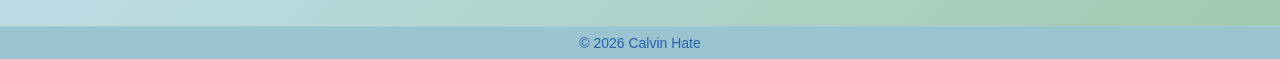
==== commit 4930425d: "Added new images 3 images are added" ====
--- a/index.html
+++ b/index.html
@@ -33,8 +33,8 @@
             <div class="hero-text">
                 <h1>Hi, I'm Calvin Hate</h1>
                 <p>
-                Information Technology undergraduate passionate about UI/UX design and Web Development,
-                while blending Multimedia creativity to create digital experiences that balance functionality and visual appeal.
+                Information Technology undergraduate blending multimedia creativity with intuitive UI/UX design 
+                to build digital experiences that balance creativity and functionality.
                 </p>    
                 <div class="hero-buttons">
                     <button class="cta-button" onclick="scrollToSection('contact')">Get in touch</button>
@@ -57,7 +57,7 @@
             <h2 class="scroll-animate slide-up">About me</h2>
             <div class="about-grid">
                 <div class="about-text scroll-animate slide-left">
-                    <p> Hi! I'm Calvin Hate, an aspiring Information Technology professional passionate about exploring UI/UX, Web Development 
+                    <p> Hi! I'm Calvin Hate, an aspiring Information Technology professional passionate about exploring UI/UX, front-end development 
                         and multimedia while continuously developing my skills in creating intuitive and visually engaging digital experiences. 
                         With a blend of creativity and technical knowledge, I enjoy exploring design ideas,
                         solving user-focused challenges, and continuously improving my skills in digital design and user experience.</p>
@@ -384,6 +384,8 @@
                     <img src="images/da8.jpg" alt="Artwork Preview 8" onclick="openImageViewer(this.src)">
                     <img src="images/da9.jpg" alt="Artwork Preview 9" onclick="openImageViewer(this.src)">
                     <img src="images/da10.jpg" alt="Artwork Preview 10" onclick="openImageViewer(this.src)">
+                    <img src="images/banner.png" alt="Banner Design" onclick="openImageViewer(this.src)">
+                    <img src="images/ttrpg.png" alt="TTRPG Design" onclick="openImageViewer(this.src)">
                 </div>
             </div>
         </div>
